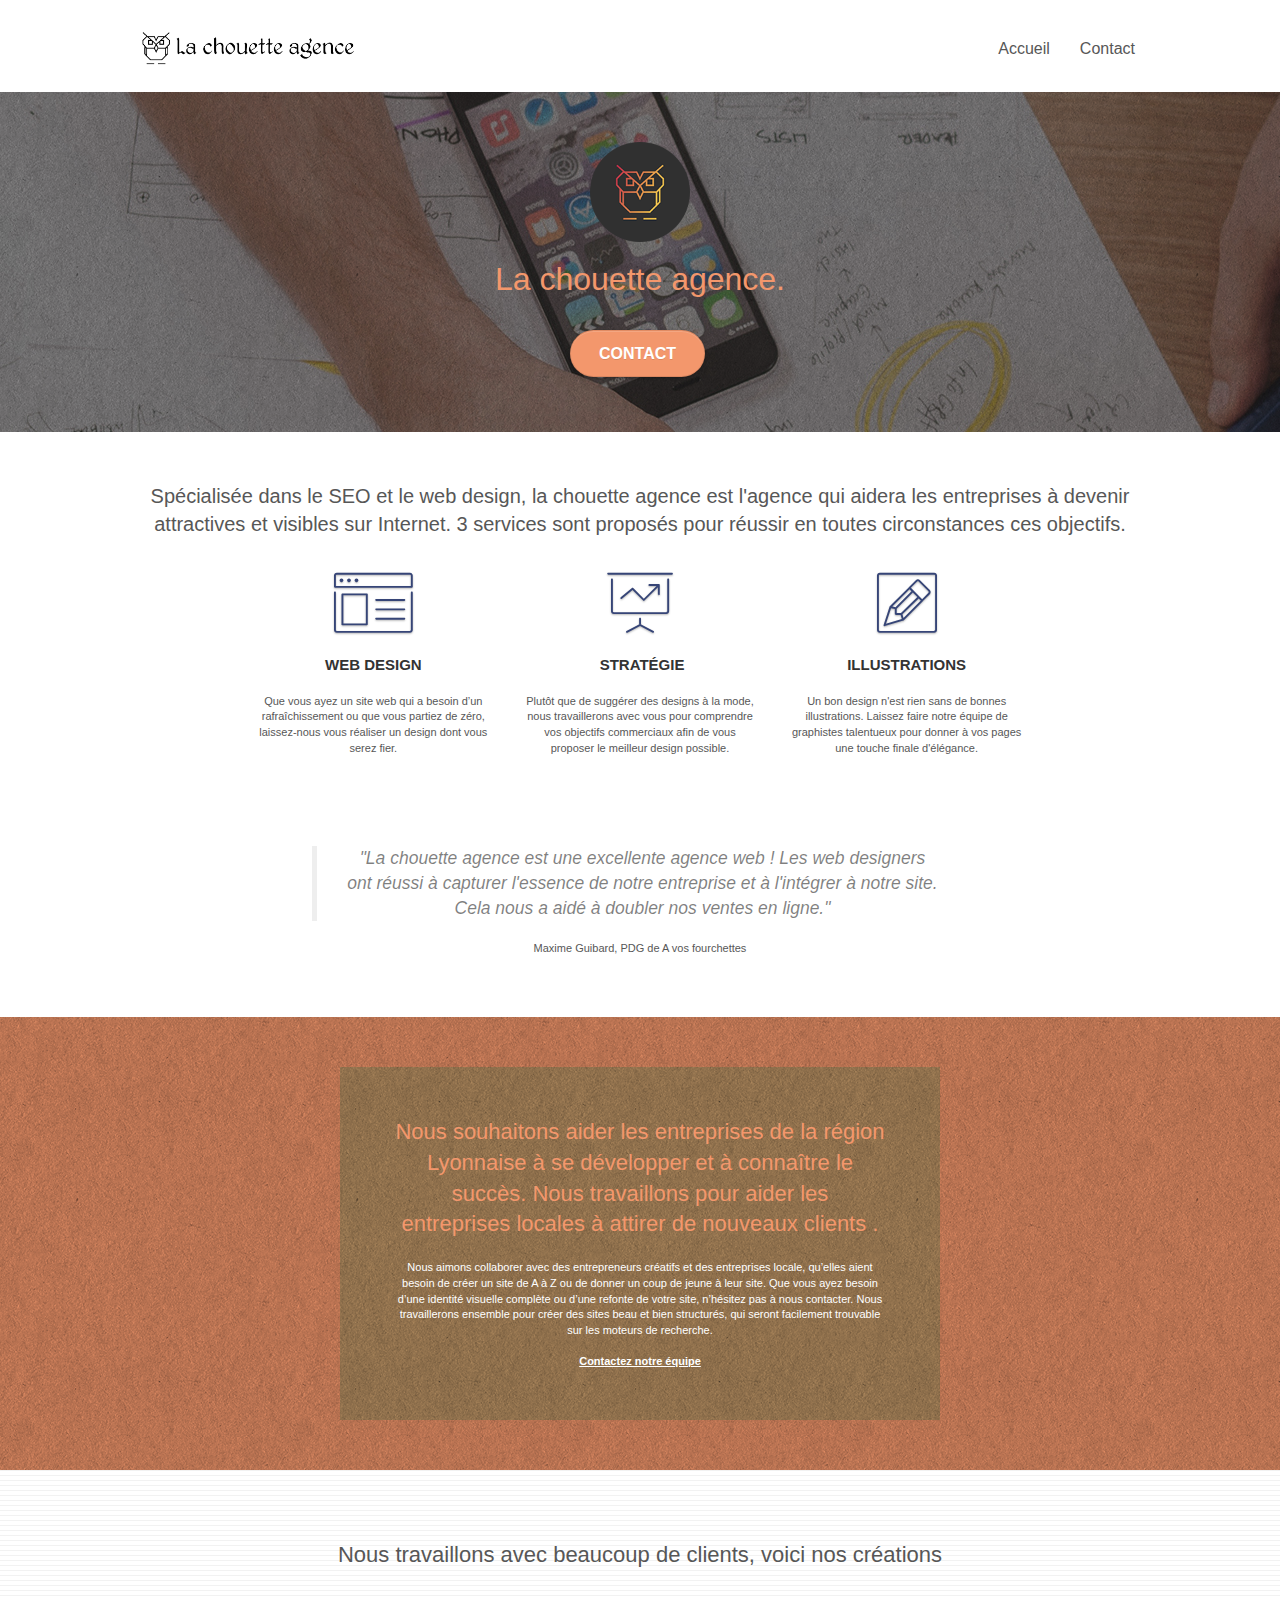
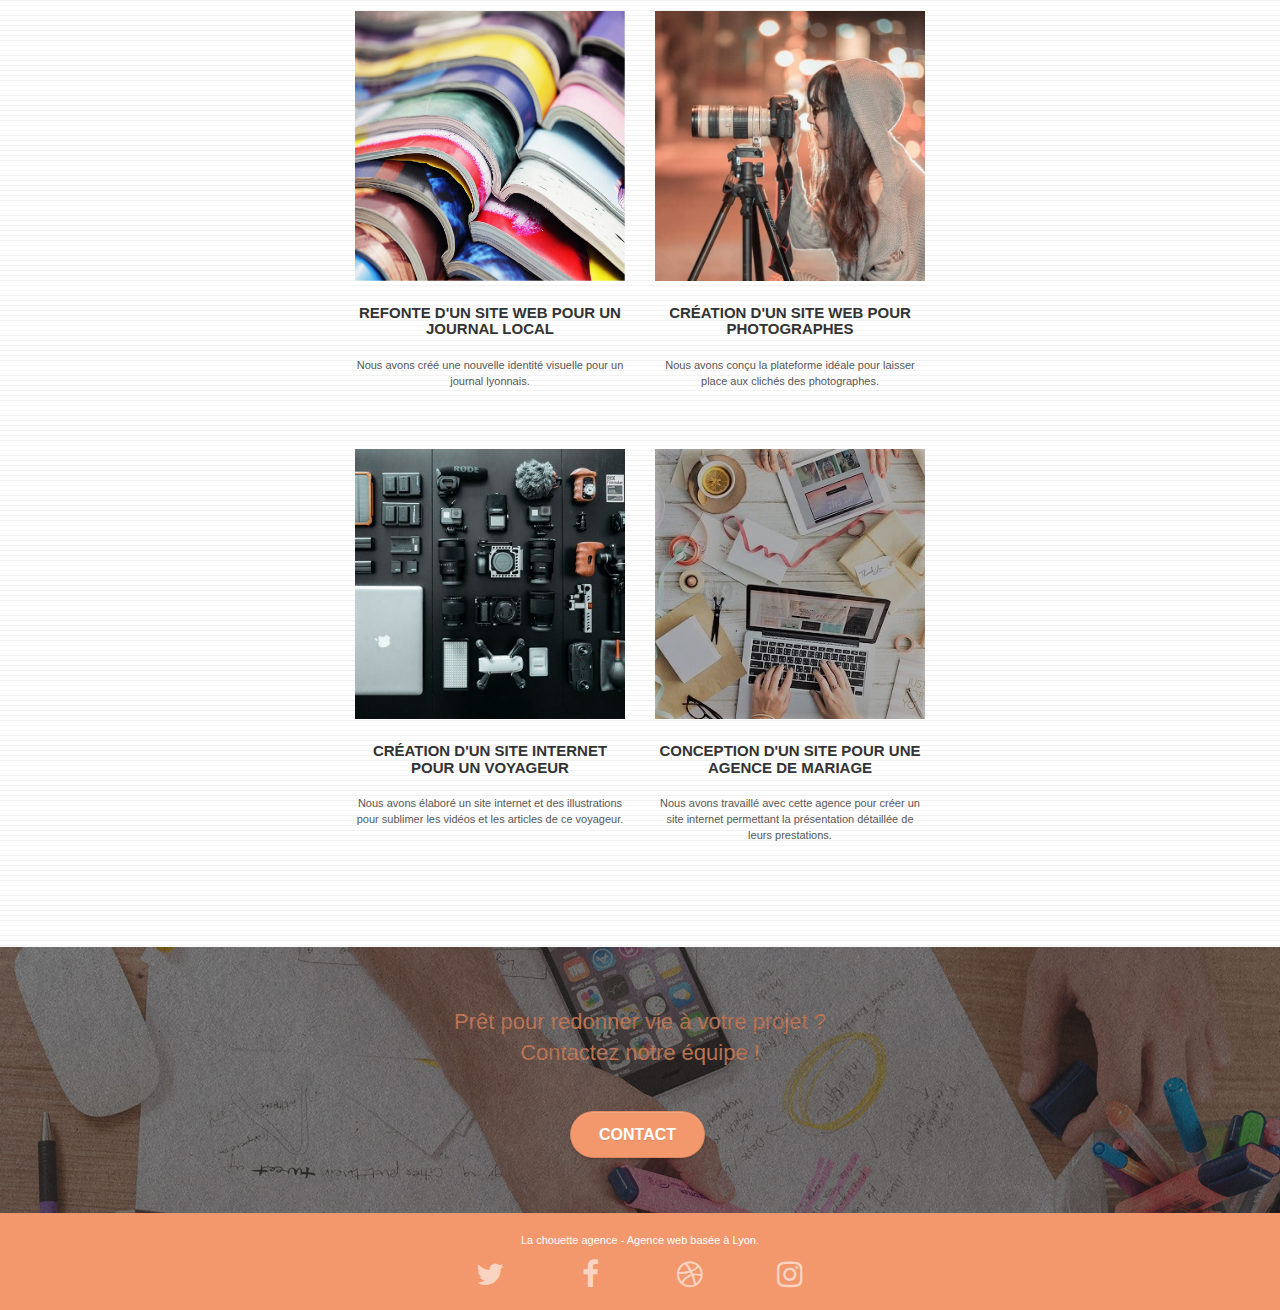
==== index.html @ a9f61f51 "Redimensionnement et compression des images" ====
<!doctype html>
<html lang="fr">
<head>
    <meta charset="utf-8">
	<meta name="description" content="La Chouette agence, une agence de webdesign basée à Lyon qui aide les entreprises à devenir attractives et visibles sur Internet en définissant une stratégie et un design à votre image.">
	<meta name="viewport" content="width=device-width, initial-scale=1.0, viewport-fit=cover">
    <link rel="shortcut icon" type="image/png" href="favicon.jpg">
    
	<link rel="stylesheet" type="text/css" href="./css/bootstrap.css">
	<link rel="stylesheet" type="text/css" href="style.css">
	<link rel="stylesheet" type="text/css" href="./css/font-awesome.css">
	<link rel="stylesheet" type="text/css" href="./css/et-line.css">
	
    
	<script src="./js/jquery-2.1.0.js"></script>
	<script src="./js/bootstrap.js"></script>
	<script src="./js/blocs.js"></script>
	<script src="./js/jquery.touchSwipe.js" defer></script>
	<script src="./js/gmaps.js"></script>

    <title>La Chouette Agence - Entreprise webdesign Lyon</title>

    
<!-- Analytics -->
 
<!-- Analytics END -->
    
</head>
<body>
<!-- Principal conteneur -->
<div class="page-container">
    
<!-- header -->
<header class="bloc bgc-white l-bloc " id="bloc-0">
	<div class="container bloc-sm">
		<nav class="navbar row">
			<div class="navbar-header">
				<a class="navbar-brand" href="index.html"><img src="img/la-chouette-agence.png" alt="Logo de la chouette agence" height="40" /></a>
				<button id="nav-toggle" type="button" class="ui-navbar-toggle navbar-toggle" data-toggle="collapse" data-target=".navbar-1">
					<span class="sr-only">Toggle navigation</span><span class="icon-bar"></span><span class="icon-bar"></span><span class="icon-bar"></span>
				</button>
			</div>
			<div class="collapse navbar-collapse navbar-1 special-dropdown-nav">
				<ul class="site-navigation nav navbar-nav">
					<li>
						<a href="index.html">Accueil</a>
					</li>
					<li>
						<a href="contact.html">Contact</a>
					</li>
				</ul>
			</div>
		</nav>
	</div>
</header>
<!-- header END -->

<!-- section-presentation -->
<section class="bloc bgc-dark-slate-blue bg-banniere d-bloc bg-t-edge bloc-bg-texture texture-paper b-parallax" id="bloc-1-hero">
	<div class="container bloc-lg">
		<div class="row tight-width-whitespace">
			<div class="col-sm-12">
				<img src="img/logo.png" class="center-block image-resize-mode" width="100" alt="Logo de la chouette agence" />
				<h1 class="text-center hero-bloc-text tc-white ">
					La chouette agence.
				</h1>
				<div class="text-center">
					<a href="contact.html" class="btn btn-lg btn-clean btn-rd cta-hero btn-atomic-tangerine" id="cta-hero">Contact</a>
				</div>
			</div>
		</div>
	</div>
</section>
<!-- section-presentation END -->

<!-- section-services -->
<section class="bloc bgc-white l-bloc" id="bloc-2-services">
	<div class="container bloc-md">
		<div class="row">
			<div class="col-sm-12 text-center">
				<p class="underTitle">Spécialisée dans le SEO et le web design, la chouette agence est l'agence qui aidera les entreprises à devenir attractives et visibles sur Internet. 3 services sont proposés pour réussir en toutes circonstances ces objectifs.</p>
			</div>
		</div>
		<div class="row voffset-lg med-width-whitespace">
			<div class="col-sm-4">
				<div class="text-center">
					<span class="et-icon-browser sm-shadow icon-dark-slate-blue icons icon-lg"></span>
				</div>
				<h3 class="mg-md text-center">
					Web design
				</h3>
				<p class="text-center ">
					Que vous ayez un site web qui a besoin d&rsquo;un rafraîchissement ou que vous partiez de zéro, laissez-nous vous réaliser un design dont vous serez fier.
				</p>
			</div>
			<div class="col-sm-4">
				<div class="text-center">
					<span class="et-icon-presentation sm-shadow icon-dark-slate-blue icons icon-lg"></span>
				</div>
				<h3 class="mg-md text-center">
					&nbsp;Stratégie
				</h3>
				<p class="text-center ">
					Plutôt que de suggérer des designs à la mode, nous travaillerons avec vous pour comprendre vos objectifs commerciaux afin de vous proposer le meilleur design possible.<br>
				</p>
			</div>
			<div class="col-sm-4">
				<div class="text-center">
					<span class="et-icon-edit sm-shadow icon-dark-slate-blue icons icon-lg"></span>
				</div>
				<h3 class="mg-md text-center">
					Illustrations
				</h3>
				<p class="text-center ">
					Un bon design n'est rien sans de bonnes illustrations. Laissez faire notre équipe de graphistes talentueux pour donner à vos pages une touche finale d'élégance.
				</p>
			</div>
		</div>
		<div class="row voffset-lg voffset">
			<div class="col-xs-12 col-md-8 col-md-offset-2 text-center">
				<blockquote class="citation">"La chouette agence est une excellente agence web ! Les web designers ont réussi à capturer l'essence de notre entreprise et à l'intégrer à notre site. 
					Cela nous a aidé à doubler nos ventes en ligne."
				</blockquote>
				<p>Maxime Guibard, PDG de A vos fourchettes</p>
			</div>
		</div>
	</div>
</section>
<!-- section-services END -->

<!-- section-what-i-do -->
<section class="bloc tc-white bgc-atomic-tangerine bg-presentation d-bloc bloc-bg-texture texture-paper b-parallax" id="bloc-3-what-i-do">
	<div class="container bloc-lg">
		<div class="row tight-width-whitespace black-background">
			<div class="col-sm-12">
				<h2 class="mg-md text-center tc-white">
					Nous souhaitons aider les entreprises de la région Lyonnaise à se développer et à connaître le succès. Nous travaillons pour aider les entreprises locales à attirer de nouveaux clients .<br>
				</h2>
				<p class="text-center white">
					Nous aimons collaborer avec des entrepreneurs créatifs et des entreprises locale, qu’elles aient besoin de créer un site de A à Z ou de donner un coup de jeune à leur site. Que vous ayez besoin d’une identité visuelle complète ou d’une refonte de votre site, n’hésitez pas à nous contacter. Nous travaillerons ensemble pour créer des sites beau et bien structurés, qui seront facilement trouvable sur les moteurs de recherche. <br><br><a class="ltc-white bold-link" href="contact.html">Contactez notre équipe</a><br>
				</p>
			</div>
		</div>
	</div>
</section>
<!-- section-what-i-do END -->

<!-- section-portfolio -->
<section class="bloc bgc-white bg-lines-h2-bg bg-repeat l-bloc" id="bloc-4-portfolio">
	<div class="container bloc-lg">
		<div class="row">
			<div class="col-sm-12 text-center">
				<h2 class="title">Nous travaillons avec beaucoup de clients, voici nos créations</h2>
			</div>
		<div class="row tight-width-whitespace portfolio-row">
			<div class="col-sm-6">
				<a href="#" data-lightbox="img/1.jpg" data-gallery-id="gallery-1" data-caption="Refonte d'un site web pour un journal local" data-frame="snapshot-lb"><img src="img/1.jpg" alt="Site web pour un journal" class="img-responsive portfolio-thumb" /></a>
				<h3 class="mg-md text-center">
					Refonte d'un site web pour un journal local
				</h3>
				<p class="text-center">
					Nous avons créé une nouvelle identité visuelle pour un journal lyonnais.
				</p>
			</div>
			<div class="col-sm-6">
				<a href="#" data-lightbox="img/2.jpg" data-gallery-id="gallery-1" data-caption="Création d'un site web pour photographes" data-frame="snapshot-lb"><img src="img/2.jpg" class="img-responsive portfolio-thumb" alt="Site web pour photographes" /></a>
				<h3 class="mg-md text-center">
					Création d'un site web pour photographes
				</h3>
				<p class="text-center">
					Nous avons conçu la plateforme idéale pour laisser place aux clichés des photographes.
				</p>
			</div>
		</div>
		<div class="row tight-width-whitespace portfolio-row">
			<div class="col-sm-6">
				<a href="#" data-lightbox="img/3.bmp" data-gallery-id="gallery-1" data-caption="Création d'un site internet pour un voyageur" data-frame="snapshot-lb"><img src="img/3.bmp" class="img-responsive portfolio-thumb" alt="Site web pour voyageurs"/></a>
				<h3 class="mg-md text-center">
					Création d'un site internet pour un voyageur
				</h3>
				<p class="text-center">
					Nous avons élaboré un site internet et des illustrations pour sublimer les vidéos et les articles de ce voyageur.
				</p>
			</div>
			<div class="col-sm-6">
				<a href="#" data-lightbox="img/4.bmp" data-gallery-id="gallery-1" data-caption="Conception d'un site pour une agence de mariage" data-frame="snapshot-lb"><img src="img/4.bmp" class="img-responsive portfolio-thumb" alt="Site web pour agence de mariage" /></a>
				<h3 class="mg-md text-center">
					Conception d'un site pour une agence de mariage
				</h3>
				<p class="text-center">
					Nous avons travaillé avec cette agence pour créer un site internet permettant la présentation détaillée de leurs prestations.
				</p>
			</div>
		</div>
	</div>
</section>
<!-- section-portfolio END -->

<!-- section-cta -->
<section class="bloc bgc-dark-slate-blue bg-banniere d-bloc bloc-bg-texture texture-paper" id="bloc-5-cta">
	<div class="container bloc-lg">
		<div class="row">
			<h2 class="mg-md text-center tc-white">
				Prêt pour redonner vie à votre projet ?<br>Contactez notre équipe !
			</h2>
			<div class="col-sm-12 text-center">
				<a href="contact.html" class="btn btn-atomic-tangerine btn-clean btn-rd btn-lg cta-hero">Contact</a>
			</div>
		</div>
	</div>
</section>
<!-- section-cta END -->

<!-- Footer -->
<footer class="bloc bgc-atomic-tangerine d-bloc" id="bloc-8">
	<div class="container bloc-sm">
		<div class="row">
			<div class="col-sm-12">
				<p class="text-center white">
					La chouette agence - Agence web basée à Lyon.<br>
				</p>
				<div class="row row-no-gutters social">
					<div class="col-sm-3">
						<div class="text-center">
							<a class="social" href="index.html"><span class="fa fa-twitter icon-md"></span></a>
						</div>
					</div>
					<div class="col-sm-3">
						<div class="text-center">
							<a class="social" href="index.html"><span class="fa fa-facebook icon-md"></span></a>
						</div>
					</div>
					<div class="col-sm-3">
						<div class="text-center">
							<a class="social" href="index.html"><span class="fa fa-dribbble icon-md"></span></a>
						</div>
					</div>
					<div class="col-sm-3">
						<div class="text-center">
							<a class="social" href="index.html"><span class="fa fa-instagram icon-md"></span></a>
						</div>
					</div>
				</div>
			</div>
		</div>
	</div>
</footer>
<!-- Footer END -->
</div>
</body>
</html>
---- style.css ----
body {
    margin: 0;
    padding: 0;
    background: #FFF;
    overflow-x: hidden;
    -webkit-font-smoothing: antialiased;
    -moz-osx-font-smoothing: grayscale;
}

a,
button {
    transition: all .3s ease-in-out;
    outline: none!important;
}

a:hover {
    text-decoration: none;
    cursor: pointer;
}

#page-loading-blocs-notifaction {
    position: fixed;
    top: 0;
    bottom: 0;
    width: 100%;
    z-index: 100000;
    background: #FFFFFF url("img/pageload-spinner.gif") no-repeat center center;
}

.bloc {
    width: 100%;
    clear: both;
    background: 50% 50% no-repeat;
    padding: 0 50px;
    -webkit-background-size: cover;
    -moz-background-size: cover;
    -o-background-size: cover;
    background-size: cover;
    position: relative;
}

.bloc .container {
    padding-left: 0;
    padding-right: 0;
}

.bloc-lg {
    padding: 50px 50px;
}

.bloc-md {
    padding: 50px;
}

.bloc-sm {
    padding: 20px 50px;
}

.bg-center,
.bg-l-edge,
.bg-r-edge,
.bg-t-edge,
.bg-b-edge,
.bg-tl-edge,
.bg-bl-edge,
.bg-tr-edge,
.bg-br-edge,
.bg-repeat {
    -webkit-background-size: auto!important;
    -moz-background-size: auto!important;
    -o-background-size: auto!important;
    background-size: auto!important;
}

.bg-repeat {
    background: repeat;
}

.bg-t-edge {
    background: top no-repeat;
}

.bloc-bg-texture::before {
    content: "";
    background-size: 2px 2px;
    position: absolute;
    top: 0;
    bottom: 0;
    left: 0;
    right: 0;
}

.texture-paper::before {
    background: url("img/texture-paper.png");
    background-size: 280px 280px;
}

.b-parallax {
    background-attachment: fixed;
}

.d-bloc {
    color: rgba(255, 255, 255, .7);
}

.d-bloc button:hover {
    color: rgba(255, 255, 255, .9);
}

.d-bloc .icon-round,
.d-bloc .icon-square,
.d-bloc .icon-rounded,
.d-bloc .icon-semi-rounded-a,
.d-bloc .icon-semi-rounded-b {
    border-color: rgba(255, 255, 255, .9);
}

.d-bloc .divider-h span {
    border-color: rgba(255, 255, 255, .2);
}

.d-bloc .a-btn,
.d-bloc .navbar a,
.d-bloc .navbar-brand,
.d-bloc a .icon-sm,
.d-bloc a .icon-md,
.d-bloc a .icon-lg,
.d-bloc a .icon-xl,
.d-bloc h1 a,
.d-bloc h2 a,
.d-bloc h3 a,
.d-bloc h4 a,
.d-bloc h5 a,
.d-bloc h6 a,
.d-bloc p a {
    color: rgba(255, 255, 255, .6);
}

.d-bloc .a-btn:hover,
.d-bloc .navbar a:hover,
.d-bloc .navbar-brand:hover,
.d-bloc a:hover .icon-sm,
.d-bloc a:hover .icon-md,
.d-bloc a:hover .icon-lg,
.d-bloc a:hover .icon-xl,
.d-bloc h1 a:hover,
.d-bloc h2 a:hover,
.d-bloc h3 a:hover,
.d-bloc h4 a:hover,
.d-bloc h5 a:hover,
.d-bloc h6 a:hover,
.d-bloc p a:hover {
    color: rgba(255, 255, 255, 1);
}

.d-bloc .navbar-toggle .icon-bar {
    background: rgba(255, 255, 255, 1);
}

.d-bloc .btn-wire,
.d-bloc .btn-wire:hover {
    color: rgba(255, 255, 255, 1);
    border-color: rgba(255, 255, 255, 1);
}

.d-bloc .panel {
    color: rgba(0, 0, 0, .5);
}

.d-bloc .panel button:hover {
    color: rgba(0, 0, 0, .7);
}

.d-bloc .panel icon {
    border-color: rgba(0, 0, 0, .7);
}

.d-bloc .panel .divider-h span {
    border-color: rgba(0, 0, 0, .1);
}

.d-bloc .panel .a-btn {
    color: rgba(0, 0, 0, .6);
}

.d-bloc .panel .a-btn:hover {
    color: rgba(0, 0, 0, 1);
}

.d-bloc .panel .btn-wire,
.d-bloc .panel .btn-wire:hover {
    color: rgba(0, 0, 0, .7);
    border-color: rgba(0, 0, 0, .3);
}

.d-bloc .panel,
.l-bloc {
    color: rgba(0, 0, 0, .5);
}

.d-bloc .panel button:hover,
.l-bloc button:hover {
    color: rgba(0, 0, 0, .7);
}

.l-bloc .icon-round,
.l-bloc .icon-square,
.l-bloc .icon-rounded,
.l-bloc .icon-semi-rounded-a,
.l-bloc .icon-semi-rounded-b {
    border-color: rgba(0, 0, 0, .7);
}

.d-bloc .panel .divider-h span,
.l-bloc .divider-h span {
    border-color: rgba(0, 0, 0, .1);
}

.d-bloc .panel .a-btn,
.l-bloc .a-btn,
.l-bloc .navbar a,
.l-bloc .navbar-brand,
.l-bloc a .icon-sm,
.l-bloc a .icon-md,
.l-bloc a .icon-lg,
.l-bloc a .icon-xl,
.l-bloc h1 a,
.l-bloc h2 a,
.l-bloc h3 a,
.l-bloc h4 a,
.l-bloc h5 a,
.l-bloc h6 a,
.l-bloc p a {
    color: rgba(0, 0, 0, .6);
}

.d-bloc .panel .a-btn:hover,
.l-bloc .a-btn:hover,
.l-bloc .navbar a:hover,
.l-bloc .navbar-brand:hover,
.l-bloc a:hover .icon-sm,
.l-bloc a:hover .icon-md,
.l-bloc a:hover .icon-lg,
.l-bloc a:hover .icon-xl,
.l-bloc h1 a:hover,
.l-bloc h2 a:hover,
.l-bloc h3 a:hover,
.l-bloc h4 a:hover,
.l-bloc h5 a:hover,
.l-bloc h6 a:hover,
.l-bloc p a:hover {
    color: rgba(0, 0, 0, 1);
}

.l-bloc .navbar-toggle .icon-bar {
    color: rgba(0, 0, 0, .6);
}

.d-bloc .panel .btn-wire,
.d-bloc .panel .btn-wire:hover,
.l-bloc .btn-wire,
.l-bloc .btn-wire:hover {
    color: rgba(0, 0, 0, .7);
    border-color: rgba(0, 0, 0, .3);
}

.voffset {
    margin-top: 30px;
}

.voffset-lg {
    margin-top: 80px;
}

.row-no-gutters {
    margin-right: 0;
    margin-left: 0;
}

.row.row-no-gutters > [class^="col-"],
.row.row-no-gutters > [class*=" col-"] {
    padding-right: 0;
    padding-left: 0;
}

#bloc-1-hero h1 {
    font-size: 32px;
}

.navbar {
    margin-bottom: 0;
    z-index: 1;
}

.navbar-brand {
    height: auto;
    padding: 3px 15px;
    font-size: 25px;
    font-weight: normal;
    font-weight: 600;
    line-height: 44px;
}

.navbar-brand img {
    max-height: 200px;
    margin: 0 5px 0 0;
    display: inline;
}

.navbar-brand img[src$=svg] {
    min-width: 100px;
}

.nav-center .navbar-brand img {
    margin: 0;
}

.navbar .nav {
    padding-top: 2px;
    margin-right: -16px;
    float: right;
    z-index: 1;
}

.nav > li {
    float: left;
    margin-top: 4px;
    font-size: 16px;
}

.navbar-nav .open .dropdown-menu > li > a {
    text-align: inherit;
}

.nav > li a:hover,
.nav > li a:focus {
    background: transparent;
}

.navbar-toggle {
    margin: 10px 10px 0 0;
    border: 0px;
}

.navbar-toggle:hover {
    background: transparent!important;
}

.navbar-toggle .icon-bar {
    background-color: rgba(0, 0, 0, .5);
    width: 26px;
}

.nav-invert .navbar .nav {
    float: left;
}

.nav-invert .navbar-header,
.nav-invert .navbar-brand {
    float: right;
    position: relative;
    z-index: 2;
}

@media (min-width: 768px) {
    .site-navigation {
        position: absolute;
        top: 50%;
        right: 20px;
        transform: translate(0, -50%);
        -webkit-transform: translateY(-50%);
    }
    .nav > li .dropdown-menu a,
    .nav > li .dropdown-menu a:hover {
        color: #484848;
    }
    .nav-invert .site-navigation {
        left: 0;
        right: 0;
    }
    .nav-center {
        text-align: center;
    }
    .nav-center .navbar-header {
        width: 100%;
    }
    .nav-center .navbar-header,
    .nav-center .navbar-brand,
    .nav-center .nav > li {
        float: none;
        display: inline-block;
    }
    .nav-center .site-navigation {
        position: relative;
        width: 100%;
        right: 0;
        margin-right: 0px;
        margin-top: 20px;
    }
    .nav-center.mini-nav .navbar-toggle {
        float: none;
        margin: 10px auto 0;
    }
}

.nav > li > .dropdown a {
    background: none!important;
    display: block;
    padding: 14px 15px;
}

nav .caret {
    margin: 0 5px;
}

.dropdown-menu .dropdown-menu {
    top: -8px;
    left: 100%;
}

.dropdown-menu .dropmenu-flow-right {
    top: 100%;
    left: 0;
    margin-left: -1px;
    border-top-left-radius: 0;
    border-top-right-radius: 0;
}

.dropdown-menu .dropdown span {
    border: 4px solid black;
    border-top-color: transparent;
    border-right-color: transparent;
    border-bottom-color: transparent;
    margin: 6px -5px 0 0!important;
    float: right;
}

.mg-md {
    margin-top: 10px;
    margin-bottom: 20px;
}

.mg-lg {
    margin-top: 10px;
    margin-bottom: 40px;
}

.btn {
    margin: 0 5px 5px 0;
}

.btn.pull-right {
    margin: 0 0 5px 5px;
}

.btn-d,
.btn-d:hover,
.btn-d:focus {
    color: #FFF;
    background: rgba(0, 0, 0, .3);
}

button {
    outline: none!important;
}

.btn-rd {
    border-radius: 40px;
}

.btn-clean {
    border: 1px solid rgba(0, 0, 0, .08);
    border-bottom-color: rgba(0, 0, 0, .1);
    text-shadow: 0 1px 0 rgba(0, 0, 1, .1);
    box-shadow: 0 1px 3px rgba(0, 0, 1, .25), inset 0 1px 0 0 rgba(255, 255, 255, .15);
}

.icon-md {
    font-size: 30px!important;
}

.icon-lg {
    font-size: 60px!important;
}

.sm-shadow {
    text-shadow: 0 1px 2px rgba(0, 0, 0, .3);
}

.panel-sq,
.panel-sq .panel-heading,
.panel-sq .panel-footer {
    border-radius: 0;
}

.panel-rd {
    border-radius: 30px;
}

.panel-rd .panel-heading {
    border-radius: 29px 29px 0 0;
}

.panel-rd .panel-footer {
    border-radius: 0 0 29px 29px;
}

.form-control {
    border-color: rgba(0, 0, 0, .1);
    box-shadow: none;
}

.scrollToTop {
    width: 40px;
    height: 40px;
    position: fixed;
    bottom: 20px;
    right: 20px;
    opacity: 0;
    z-index: 500;
    transition: all .3s ease-in-out;
}

.scrollToTop span {
    margin-top: 6px;
}

.showScrollTop {
    font-size: 14px;
    opacity: 1;
}

a[data-lightbox] {
    position: relative;
    display: block;
    text-align: center;
}

a[data-lightbox]:hover::before {
    content: "+";
    font-family: "HelveticaNeue-Light", "Helvetica Neue Light", "Helvetica Neue", Helvetica, Arial;
    font-size: 32px;
    width: 50px;
    height: 50px;
    margin-left: -25px;
    border-radius: 50%;
    background: rgba(0, 0, 0, .6);
    color: #FFF;
    font-weight: 100;
    z-index: 1;
    position: absolute;
    top: 50%;
    transform: translateY(-50%);
    -webkit-transform: translateY(-50%);
}

a[data-lightbox]:hover img {
    opacity: 0.6;
    -webkit-animation-fill-mode: none;
    animation-fill-mode: none;
}

#lightbox-modal {
    display: flex;
    align-items: center;
}

#lightbox-modal .modal-dialog {
    width: 90%;
    max-width: 900px;
    margin: 0 auto 0;
}

#lightbox-modal .modal-dialog img {
    max-height: 90vh;
    margin: 0 auto;
}

.lightbox-caption {
    padding: 20px;
    color: #FFF;
    background: rgba(0, 0, 0, .5);
    position: absolute;
    left: 15px;
    right: 15px;
    bottom: 5px;
}

.close-lightbox {
    color: #FFF;
    font-size: 30px;
    position: absolute;
    top: 20px;
    right: 20px;
    z-index: 20;
    background: rgba(0, 0, 0, .5);
    border: none;
    line-height: 30px;
    padding: 0 9px 5px;
    opacity: 0.3;
}

.close-lightbox:hover,
.next-lightbox:hover,
.prev-lightbox:hover {
    opacity: 1.0;
    color: #FFF;
}

.next-lightbox,
.prev-lightbox {
    font-size: 20px;
    color: rgba(255, 255, 255, .9);
    background: rgba(0, 0, 0, .5);
    transition: all .2s ease-in-out;
    position: absolute;
    top: 45%;
    z-index: 1;
    opacity: 0.4;
}

.next-lightbox {
    padding: 6px 8px 1px 13px;
    right: 25px;
}

.prev-lightbox {
    padding: 6px 13px 1px 10px;
    left: 25px;
}

.snapshot-lb .modal-body {
    padding-bottom: 45px;
}

.snapshot-lb .lightbox-caption {
    padding: 0;
    color: rgba(0, 0, 0, .5);
    background: none;
}

h1,
h2,
h3,
h4,
h5,
h6,
p,
label,
.btn,
a {
    font-family: "helvetica";
    font-weight: 400;
    color: #575757!important;
}

.container {
    max-width: 1000px;
}

.hero-bloc-text {
    font-size: 38px;
}

.hero-bloc-text-sub {
    font-size: 36px;
}

.statement-bloc-text {
    line-height: 26px;
    font-style: italic;
    font-size: 20px;
    text-align: center;
    font-weight: lighter;
    max-width: 520px;
    margin: auto auto auto auto;
}

p {
    font-size: 11px;
}

.tight-width-whitespace {
    max-width: 600px;
    margin: auto auto auto auto;
}

.h1 {
    font-size: 20px;
    font-family: "Open Sans";
}

.cta-hero {
    margin-top: 22px;
    color: #FFFFFF!important;
    text-transform: uppercase;
    padding: 12px 28px 12px 28px;
    font-size: 16px;
    font-weight: 700;
}

.social {
    max-width: 400px;
    margin: auto auto auto auto;
}

h2 {
    font-size: 22px;
    line-height: 1.4em;
}

h3 {
    font-size: 15px;
    text-transform: uppercase;
    font-weight: 700;
    color: #333333!important;
}

.title {
    margin-bottom: 40px;
}

.underTitle {
    font-size: 20px;
}

.citation {
    font-style: italic;
    padding: 0 30px;
}

.med-width-whitespace {
    max-width: 800px;
    margin: auto auto auto auto;
    box-shadow: 0px 0px 0px #000000;
}

h1 {
    color: #333333!important;
}

h4 {
    color: #333333!important;
}

.icons {
    margin-bottom: 14px;
    margin-top: 24px;
}

.white {
    color: #FFFFFF!important;
}

.portfolio-thumb {
    margin-bottom: 24px;
}

.portfolio-row {
    margin-bottom: 44px;
    margin-top: 50px;
}

.avatar {
    box-shadow: 0px 4px 9px rgba(0, 0, 0, 0.3);
}

.black-background {
    background-color: rgba(165, 147, 99, 0.7);
    padding: 40px 40px 40px 40px;
}

.bold-link {
    font-weight: 900;
    text-decoration: underline!important;
}

.bgc-white {
    background-color: #FFFFFF;
}

.bgc-dark-slate-blue {
    background-color: #364577;
}

.bgc-atomic-tangerine {
    background-color: #F3976C;
}

.tc-white {
    color: #F3976C!important;
}

.btn-atomic-tangerine {
    background: #F3976C;
    color: #FFFFFF!important;
}

.btn-atomic-tangerine:hover {
    background: #c27956!important;
    color: #FFFFFF!important;
}

.ltc-white {
    color: #FFFFFF!important;
}

.ltc-white:hover {
    color: #cccccc!important;
}

.ltc-atomic-tangerine {
    color: #F3976C!important;
}

.ltc-atomic-tangerine:hover {
    color: #c27956!important;
}

.icon-dark-slate-blue {
    color: #364577!important;
    border-color: #364577!important;
}

.bg-dots-bg {
    background-image: url("img/dots-bg.png");
}

.bg-lines-h2-bg {
    background-image: url("img/lines-h2-bg.png");
}

.bg-banniere {
    background-image: url("img/la-chouette-agence-banniere.jpg");
}

.bg-presentation {
    background-image: url("img/image-de-presentation.bmp");
}

@media (max-width: 1024px) {
    .bloc {
        padding-left: 20px;
        padding-right: 20px;
    }
    .bloc.full-width-bloc,
    .bloc-tile-2.full-width-bloc .container,
    .bloc-tile-3.full-width-bloc .container,
    .bloc-tile-4.full-width-bloc .container {
        padding-left: 0;
        padding-right: 0;
    }
}

@media (max-width: 992px) and (min-width: 768px) {
    .navbar .nav {
        max-width: 80%
    }
    .nav-center.navbar .nav {
        max-width: 100%
    }
}

@media only screen and (min-device-width: 768px) and (max-device-width: 1024px) and (orientation: landscape) {
    .b-parallax {
        background-attachment: scroll;
    }
}

@media only screen and (min-device-width: 1024px) and (max-device-width: 1366px) and (-webkit-min-device-pixel-ratio: 1.5) {
    .b-parallax {
        background-attachment: scroll;
    }
}

@media (max-width: 991px) {
    .container {
        width: 100%;
    }
    .b-parallax {
        background-attachment: scroll;
    }
    .page-container,
    #hero-bloc {
        overflow-x: hidden;
        position: relative;
    }
    .bloc {
        padding-left: constant(safe-area-inset-left);
        padding-right: constant(safe-area-inset-right);
    }
    .bloc-group,
    .bloc-group .bloc {
        display: block;
        width: 100%;
    }
    .bloc-fill-screen .fill-bloc-top-edge,
    .bloc-fill-screen .fill-bloc-bottom-edge {
        padding: 0 20px;
        padding-left: constant(safe-area-inset-left);
        padding-right: constant(safe-area-inset-right);
    }
}

@media (max-width: 767px) {
    .page-container {
        overflow-x: hidden;
        position: relative;
    }
    h1,
    h2,
    h3,
    h4,
    h5,
    h6,
    p,
    #disqus_thread {
        padding-left: 10px!important;
        padding-right: 10px!important;
    }
    .b-parallax {
        background-attachment: scroll;
    }
    .navbar .nav {
        padding-top: 0;
        border-top: 1px solid rgba(0, 0, 0, .2);
        float: none!important;
    }
    .navbar.row {
        margin-left: 0;
        margin-right: 0;
    }
    .site-navigation {
        position: inherit;
        transform: none;
        -webkit-transform: none;
        -ms-transform: none;
    }
    .nav > li {
        margin-top: 0;
        border-bottom: 1px solid rgba(0, 0, 0, .1);
        background: rgba(0, 0, 0, .05);
        text-align: left;
        padding-left: 15px;
        width: 100%;
    }
    .nav > li:hover {
        background: rgba(0, 0, 0, .08);
    }
    .dropdown .dropdown a .caret {
        float: none;
        margin: 5px 0 0 10px!important;
        border: 4px solid black;
        border-bottom-color: transparent;
        border-right-color: transparent;
        border-left-color: transparent;
    }
    #hero-bloc .navbar .nav {
        background: rgba(0, 0, 0, .8);
    }
    #hero-bloc .navbar .nav a {
        color: rgba(255, 255, 255, .6);
    }
    .hero {
        padding: 50px 0;
    }
    .hero-nav {
        left: -1px;
        right: -1px;
    }
    .navbar-collapse {
        padding: 0;
        overflow-x: hidden;
        -webkit-box-shadow: none;
        box-shadow: none;
    }
    .navbar-brand img {
        max-height: 40px;
        width: auto;
    }
    .nav-invert .navbar-header {
        float: none;
        width: 100%;
    }
    .nav-invert .navbar-toggle {
        float: left;
        margin-left: 10px;
    }
    .bloc {
        padding-left: 0;
        padding-right: 0;
    }
    .bloc-xxl,
    .bloc-xl,
    .bloc-lg {
        padding: 40px 0;
    }
    .bloc-sm,
    .bloc-md {
        padding-left: 0;
        padding-right: 0;
    }
    .bloc-tile-2 .container,
    .bloc-tile-3 .container,
    .bloc-tile-4 .container,
    .bloc-fill-screen .fill-bloc-top-edge,
    .bloc-fill-screen .fill-bloc-bottom-edge {
        padding-left: 0;
        padding-right: 0;
    }
    .a-block {
        padding: 0 10px;
    }
    .btn-dwn {
        display: none;
    }
    .voffset {
        margin-top: 5px;
    }
    .voffset-md {
        margin-top: 20px;
    }
    .voffset-lg {
        margin-top: 30px;
    }
    form {
        padding: 5px;
    }
    .close-lightbox {
        display: inline-block;
    }
    .blocsapp-device-iphone5 {
        background-size: 216px 425px;
        padding-top: 60px;
        width: 216px;
        height: 425px;
    }
    .blocsapp-device-iphone5 img {
        width: 180px;
        height: 320px;
    }
}

@media (max-width: 400px) {
    .bloc {
        padding-left: 0;
        padding-right: 0;
    }
}

@media (max-width: 767px) {
    .bloc-mob-center-text {
        text-align: center;
    }
}
---- css/et-line.css ----
@font-face {
    font-family: et-line;
    src: url(../fonts/et-line.eot);
    src: url(../fonts/et-line.eot?#iefix) format('embedded-opentype'), url(../fonts/et-line.woff) format('woff'), url(../fonts/et-line.ttf) format('truetype'), url(../fonts/et-line.svg#et-line) format('svg');
    font-weight: 400;
    font-style: normal
}

.et-icon-adjustments,
.et-icon-alarmclock,
.et-icon-anchor,
.et-icon-aperture,
.et-icon-attachment,
.et-icon-bargraph,
.et-icon-basket,
.et-icon-beaker,
.et-icon-bike,
.et-icon-book-open,
.et-icon-briefcase,
.et-icon-browser,
.et-icon-calendar,
.et-icon-camera,
.et-icon-caution,
.et-icon-chat,
.et-icon-circle-compass,
.et-icon-clipboard,
.et-icon-clock,
.et-icon-cloud,
.et-icon-compass,
.et-icon-desktop,
.et-icon-dial,
.et-icon-document,
.et-icon-documents,
.et-icon-download,
.et-icon-dribbble,
.et-icon-edit,
.et-icon-envelope,
.et-icon-expand,
.et-icon-facebook,
.et-icon-flag,
.et-icon-focus,
.et-icon-gears,
.et-icon-genius,
.et-icon-gift,
.et-icon-global,
.et-icon-globe,
.et-icon-googleplus,
.et-icon-grid,
.et-icon-happy,
.et-icon-hazardous,
.et-icon-heart,
.et-icon-hotairballoon,
.et-icon-hourglass,
.et-icon-key,
.et-icon-laptop,
.et-icon-layers,
.et-icon-lifesaver,
.et-icon-lightbulb,
.et-icon-linegraph,
.et-icon-linkedin,
.et-icon-lock,
.et-icon-magnifying-glass,
.et-icon-map,
.et-icon-map-pin,
.et-icon-megaphone,
.et-icon-mic,
.et-icon-mobile,
.et-icon-newspaper,
.et-icon-notebook,
.et-icon-paintbrush,
.et-icon-paperclip,
.et-icon-pencil,
.et-icon-phone,
.et-icon-picture,
.et-icon-pictures,
.et-icon-piechart,
.et-icon-presentation,
.et-icon-pricetags,
.et-icon-printer,
.et-icon-profile-female,
.et-icon-profile-male,
.et-icon-puzzle,
.et-icon-quote,
.et-icon-recycle,
.et-icon-refresh,
.et-icon-ribbon,
.et-icon-rss,
.et-icon-sad,
.et-icon-scissors,
.et-icon-scope,
.et-icon-search,
.et-icon-shield,
.et-icon-speedometer,
.et-icon-strategy,
.et-icon-streetsign,
.et-icon-tablet,
.et-icon-target,
.et-icon-telescope,
.et-icon-toolbox,
.et-icon-tools,
.et-icon-tools-2,
.et-icon-trophy,
.et-icon-tumblr,
.et-icon-twitter,
.et-icon-upload,
.et-icon-video,
.et-icon-wallet,
.et-icon-wine {
    font-family: et-line;
    speak: none;
    font-style: normal;
    font-weight: 400;
    font-variant: normal;
    text-transform: none;
    line-height: 1;
    -webkit-font-smoothing: antialiased;
    -moz-osx-font-smoothing: grayscale;
    display: inline-block
}

.et-icon-mobile:before {
    content: "\e000"
}

.et-icon-laptop:before {
    content: "\e001"
}

.et-icon-desktop:before {
    content: "\e002"
}

.et-icon-tablet:before {
    content: "\e003"
}

.et-icon-phone:before {
    content: "\e004"
}

.et-icon-document:before {
    content: "\e005"
}

.et-icon-documents:before {
    content: "\e006"
}

.et-icon-search:before {
    content: "\e007"
}

.et-icon-clipboard:before {
    content: "\e008"
}

.et-icon-newspaper:before {
    content: "\e009"
}

.et-icon-notebook:before {
    content: "\e00a"
}

.et-icon-book-open:before {
    content: "\e00b"
}

.et-icon-browser:before {
    content: "\e00c"
}

.et-icon-calendar:before {
    content: "\e00d"
}

.et-icon-presentation:before {
    content: "\e00e"
}

.et-icon-picture:before {
    content: "\e00f"
}

.et-icon-pictures:before {
    content: "\e010"
}

.et-icon-video:before {
    content: "\e011"
}

.et-icon-camera:before {
    content: "\e012"
}

.et-icon-printer:before {
    content: "\e013"
}

.et-icon-toolbox:before {
    content: "\e014"
}

.et-icon-briefcase:before {
    content: "\e015"
}

.et-icon-wallet:before {
    content: "\e016"
}

.et-icon-gift:before {
    content: "\e017"
}

.et-icon-bargraph:before {
    content: "\e018"
}

.et-icon-grid:before {
    content: "\e019"
}

.et-icon-expand:before {
    content: "\e01a"
}

.et-icon-focus:before {
    content: "\e01b"
}

.et-icon-edit:before {
    content: "\e01c"
}

.et-icon-adjustments:before {
    content: "\e01d"
}

.et-icon-ribbon:before {
    content: "\e01e"
}

.et-icon-hourglass:before {
    content: "\e01f"
}

.et-icon-lock:before {
    content: "\e020"
}

.et-icon-megaphone:before {
    content: "\e021"
}

.et-icon-shield:before {
    content: "\e022"
}

.et-icon-trophy:before {
    content: "\e023"
}

.et-icon-flag:before {
    content: "\e024"
}

.et-icon-map:before {
    content: "\e025"
}

.et-icon-puzzle:before {
    content: "\e026"
}

.et-icon-basket:before {
    content: "\e027"
}

.et-icon-envelope:before {
    content: "\e028"
}

.et-icon-streetsign:before {
    content: "\e029"
}

.et-icon-telescope:before {
    content: "\e02a"
}

.et-icon-gears:before {
    content: "\e02b"
}

.et-icon-key:before {
    content: "\e02c"
}

.et-icon-paperclip:before {
    content: "\e02d"
}

.et-icon-attachment:before {
    content: "\e02e"
}

.et-icon-pricetags:before {
    content: "\e02f"
}

.et-icon-lightbulb:before {
    content: "\e030"
}

.et-icon-layers:before {
    content: "\e031"
}

.et-icon-pencil:before {
    content: "\e032"
}

.et-icon-tools:before {
    content: "\e033"
}

.et-icon-tools-2:before {
    content: "\e034"
}

.et-icon-scissors:before {
    content: "\e035"
}

.et-icon-paintbrush:before {
    content: "\e036"
}

.et-icon-magnifying-glass:before {
    content: "\e037"
}

.et-icon-circle-compass:before {
    content: "\e038"
}

.et-icon-linegraph:before {
    content: "\e039"
}

.et-icon-mic:before {
    content: "\e03a"
}

.et-icon-strategy:before {
    content: "\e03b"
}

.et-icon-beaker:before {
    content: "\e03c"
}

.et-icon-caution:before {
    content: "\e03d"
}

.et-icon-recycle:before {
    content: "\e03e"
}

.et-icon-anchor:before {
    content: "\e03f"
}

.et-icon-profile-male:before {
    content: "\e040"
}

.et-icon-profile-female:before {
    content: "\e041"
}

.et-icon-bike:before {
    content: "\e042"
}

.et-icon-wine:before {
    content: "\e043"
}

.et-icon-hotairballoon:before {
    content: "\e044"
}

.et-icon-globe:before {
    content: "\e045"
}

.et-icon-genius:before {
    content: "\e046"
}

.et-icon-map-pin:before {
    content: "\e047"
}

.et-icon-dial:before {
    content: "\e048"
}

.et-icon-chat:before {
    content: "\e049"
}

.et-icon-heart:before {
    content: "\e04a"
}

.et-icon-cloud:before {
    content: "\e04b"
}

.et-icon-upload:before {
    content: "\e04c"
}

.et-icon-download:before {
    content: "\e04d"
}

.et-icon-target:before {
    content: "\e04e"
}

.et-icon-hazardous:before {
    content: "\e04f"
}

.et-icon-piechart:before {
    content: "\e050"
}

.et-icon-speedometer:before {
    content: "\e051"
}

.et-icon-global:before {
    content: "\e052"
}

.et-icon-compass:before {
    content: "\e053"
}

.et-icon-lifesaver:before {
    content: "\e054"
}

.et-icon-clock:before {
    content: "\e055"
}

.et-icon-aperture:before {
    content: "\e056"
}

.et-icon-quote:before {
    content: "\e057"
}

.et-icon-scope:before {
    content: "\e058"
}

.et-icon-alarmclock:before {
    content: "\e059"
}

.et-icon-refresh:before {
    content: "\e05a"
}

.et-icon-happy:before {
    content: "\e05b"
}

.et-icon-sad:before {
    content: "\e05c"
}

.et-icon-facebook:before {
    content: "\e05d"
}

.et-icon-twitter:before {
    content: "\e05e"
}

.et-icon-googleplus:before {
    content: "\e05f"
}

.et-icon-rss:before {
    content: "\e060"
}

.et-icon-tumblr:before {
    content: "\e061"
}

.et-icon-linkedin:before {
    content: "\e062"
}

.et-icon-dribbble:before {
    content: "\e063"
}
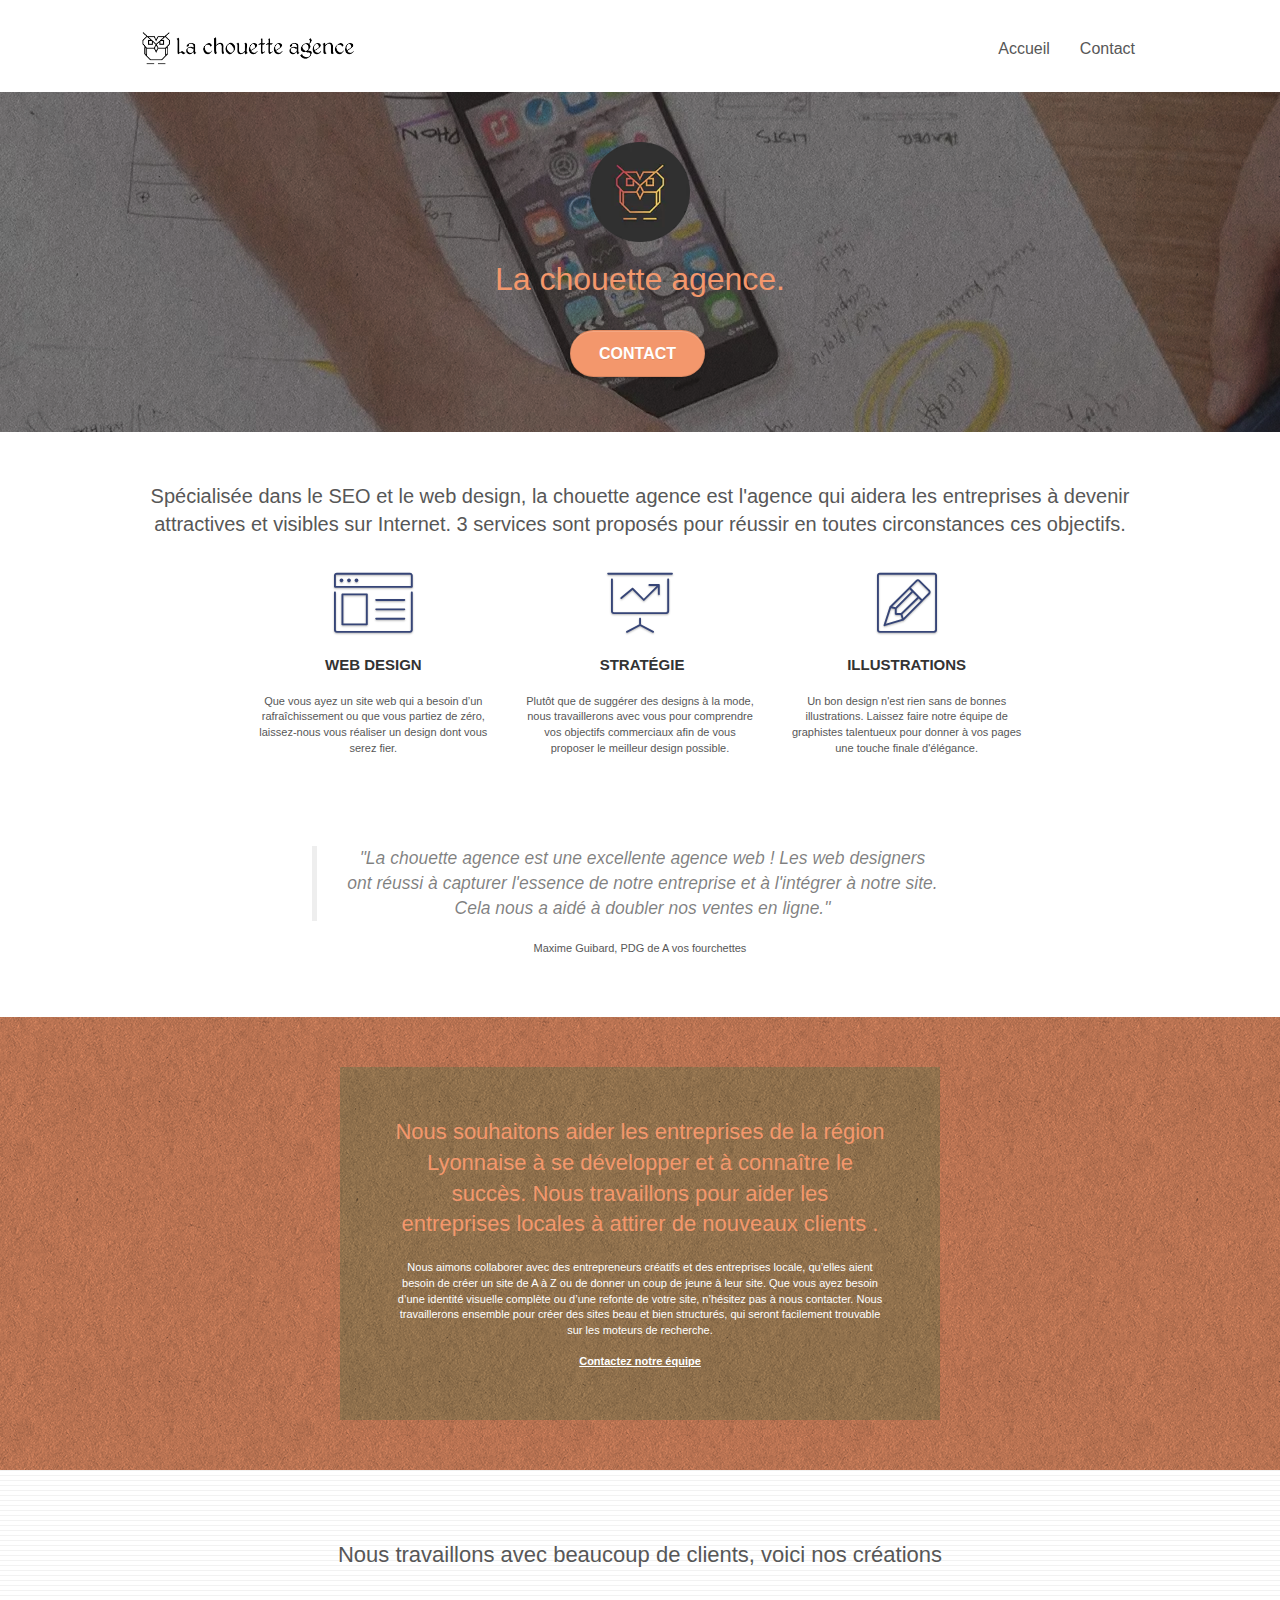
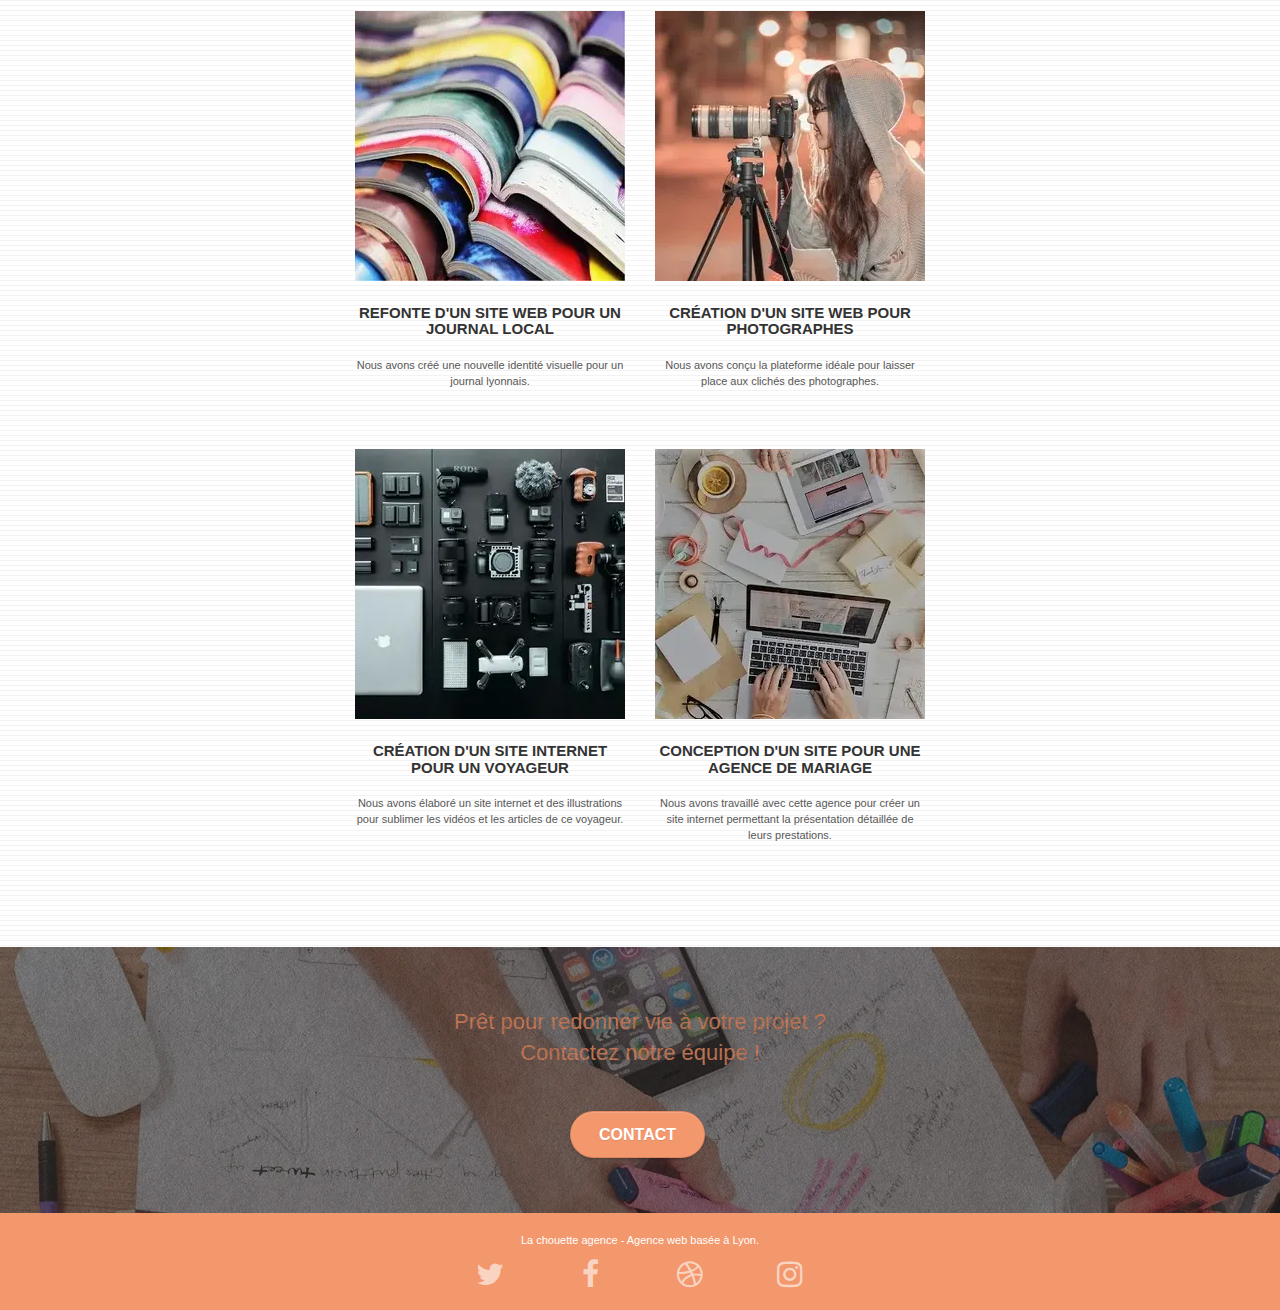
==== commit a800dc5d: "Modification du format des images en .webp" ====
--- a/index.html
+++ b/index.html
@@ -35,7 +35,7 @@
 	<div class="container bloc-sm">
 		<nav class="navbar row">
 			<div class="navbar-header">
-				<a class="navbar-brand" href="index.html"><img src="img/la-chouette-agence.png" alt="Logo de la chouette agence" height="40" /></a>
+				<a class="navbar-brand" href="index.html"><img src="img/la-chouette-agence.webp" alt="Logo de la chouette agence" height="40" /></a>
 				<button id="nav-toggle" type="button" class="ui-navbar-toggle navbar-toggle" data-toggle="collapse" data-target=".navbar-1">
 					<span class="sr-only">Toggle navigation</span><span class="icon-bar"></span><span class="icon-bar"></span><span class="icon-bar"></span>
 				</button>
@@ -60,7 +60,7 @@
 	<div class="container bloc-lg">
 		<div class="row tight-width-whitespace">
 			<div class="col-sm-12">
-				<img src="img/logo.png" class="center-block image-resize-mode" width="100" alt="Logo de la chouette agence" />
+				<img src="img/logo.webp" class="center-block image-resize-mode" width="100" alt="Logo de la chouette agence" />
 				<h1 class="text-center hero-bloc-text tc-white ">
 					La chouette agence.
 				</h1>
@@ -154,7 +154,7 @@
 			</div>
 		<div class="row tight-width-whitespace portfolio-row">
 			<div class="col-sm-6">
-				<a href="#" data-lightbox="img/1.jpg" data-gallery-id="gallery-1" data-caption="Refonte d'un site web pour un journal local" data-frame="snapshot-lb"><img src="img/1.jpg" alt="Site web pour un journal" class="img-responsive portfolio-thumb" /></a>
+				<a href="#" data-lightbox="img/1.webp" data-gallery-id="gallery-1" data-caption="Refonte d'un site web pour un journal local" data-frame="snapshot-lb"><img src="img/1.webp" alt="Site web pour un journal" class="img-responsive portfolio-thumb" /></a>
 				<h3 class="mg-md text-center">
 					Refonte d'un site web pour un journal local
 				</h3>
@@ -163,7 +163,7 @@
 				</p>
 			</div>
 			<div class="col-sm-6">
-				<a href="#" data-lightbox="img/2.jpg" data-gallery-id="gallery-1" data-caption="Création d'un site web pour photographes" data-frame="snapshot-lb"><img src="img/2.jpg" class="img-responsive portfolio-thumb" alt="Site web pour photographes" /></a>
+				<a href="#" data-lightbox="img/2.webp" data-gallery-id="gallery-1" data-caption="Création d'un site web pour photographes" data-frame="snapshot-lb"><img src="img/2.webp" class="img-responsive portfolio-thumb" alt="Site web pour photographes" /></a>
 				<h3 class="mg-md text-center">
 					Création d'un site web pour photographes
 				</h3>
@@ -174,7 +174,7 @@
 		</div>
 		<div class="row tight-width-whitespace portfolio-row">
 			<div class="col-sm-6">
-				<a href="#" data-lightbox="img/3.bmp" data-gallery-id="gallery-1" data-caption="Création d'un site internet pour un voyageur" data-frame="snapshot-lb"><img src="img/3.bmp" class="img-responsive portfolio-thumb" alt="Site web pour voyageurs"/></a>
+				<a href="#" data-lightbox="img/3.webp" data-gallery-id="gallery-1" data-caption="Création d'un site internet pour un voyageur" data-frame="snapshot-lb"><img src="img/3.webp" class="img-responsive portfolio-thumb" alt="Site web pour voyageurs"/></a>
 				<h3 class="mg-md text-center">
 					Création d'un site internet pour un voyageur
 				</h3>
@@ -183,7 +183,7 @@
 				</p>
 			</div>
 			<div class="col-sm-6">
-				<a href="#" data-lightbox="img/4.bmp" data-gallery-id="gallery-1" data-caption="Conception d'un site pour une agence de mariage" data-frame="snapshot-lb"><img src="img/4.bmp" class="img-responsive portfolio-thumb" alt="Site web pour agence de mariage" /></a>
+				<a href="#" data-lightbox="img/4.webp" data-gallery-id="gallery-1" data-caption="Conception d'un site pour une agence de mariage" data-frame="snapshot-lb"><img src="img/4.webp" class="img-responsive portfolio-thumb" alt="Site web pour agence de mariage" /></a>
 				<h3 class="mg-md text-center">
 					Conception d'un site pour une agence de mariage
 				</h3>
--- a/style.css
+++ b/style.css
@@ -24,7 +24,6 @@
     bottom: 0;
     width: 100%;
     z-index: 100000;
-    background: #FFFFFF url("img/pageload-spinner.gif") no-repeat center center;
 }
 
 .bloc {
@@ -91,7 +90,7 @@
 }
 
 .texture-paper::before {
-    background: url("img/texture-paper.png");
+    background: url("img/texture-paper.webp");
     background-size: 280px 280px;
 }
 
@@ -823,19 +822,19 @@
 }
 
 .bg-dots-bg {
-    background-image: url("img/dots-bg.png");
+    background-image: url("img/dots-bg.webp");
 }
 
 .bg-lines-h2-bg {
-    background-image: url("img/lines-h2-bg.png");
+    background-image: url("img/lines-h2-bg.webp");
 }
 
 .bg-banniere {
-    background-image: url("img/la-chouette-agence-banniere.jpg");
+    background-image: url("img/la-chouette-agence-banniere.webp");
 }
 
 .bg-presentation {
-    background-image: url("img/image-de-presentation.bmp");
+    background-image: url("img/image-de-presentation.webp");
 }
 
 @media (max-width: 1024px) {
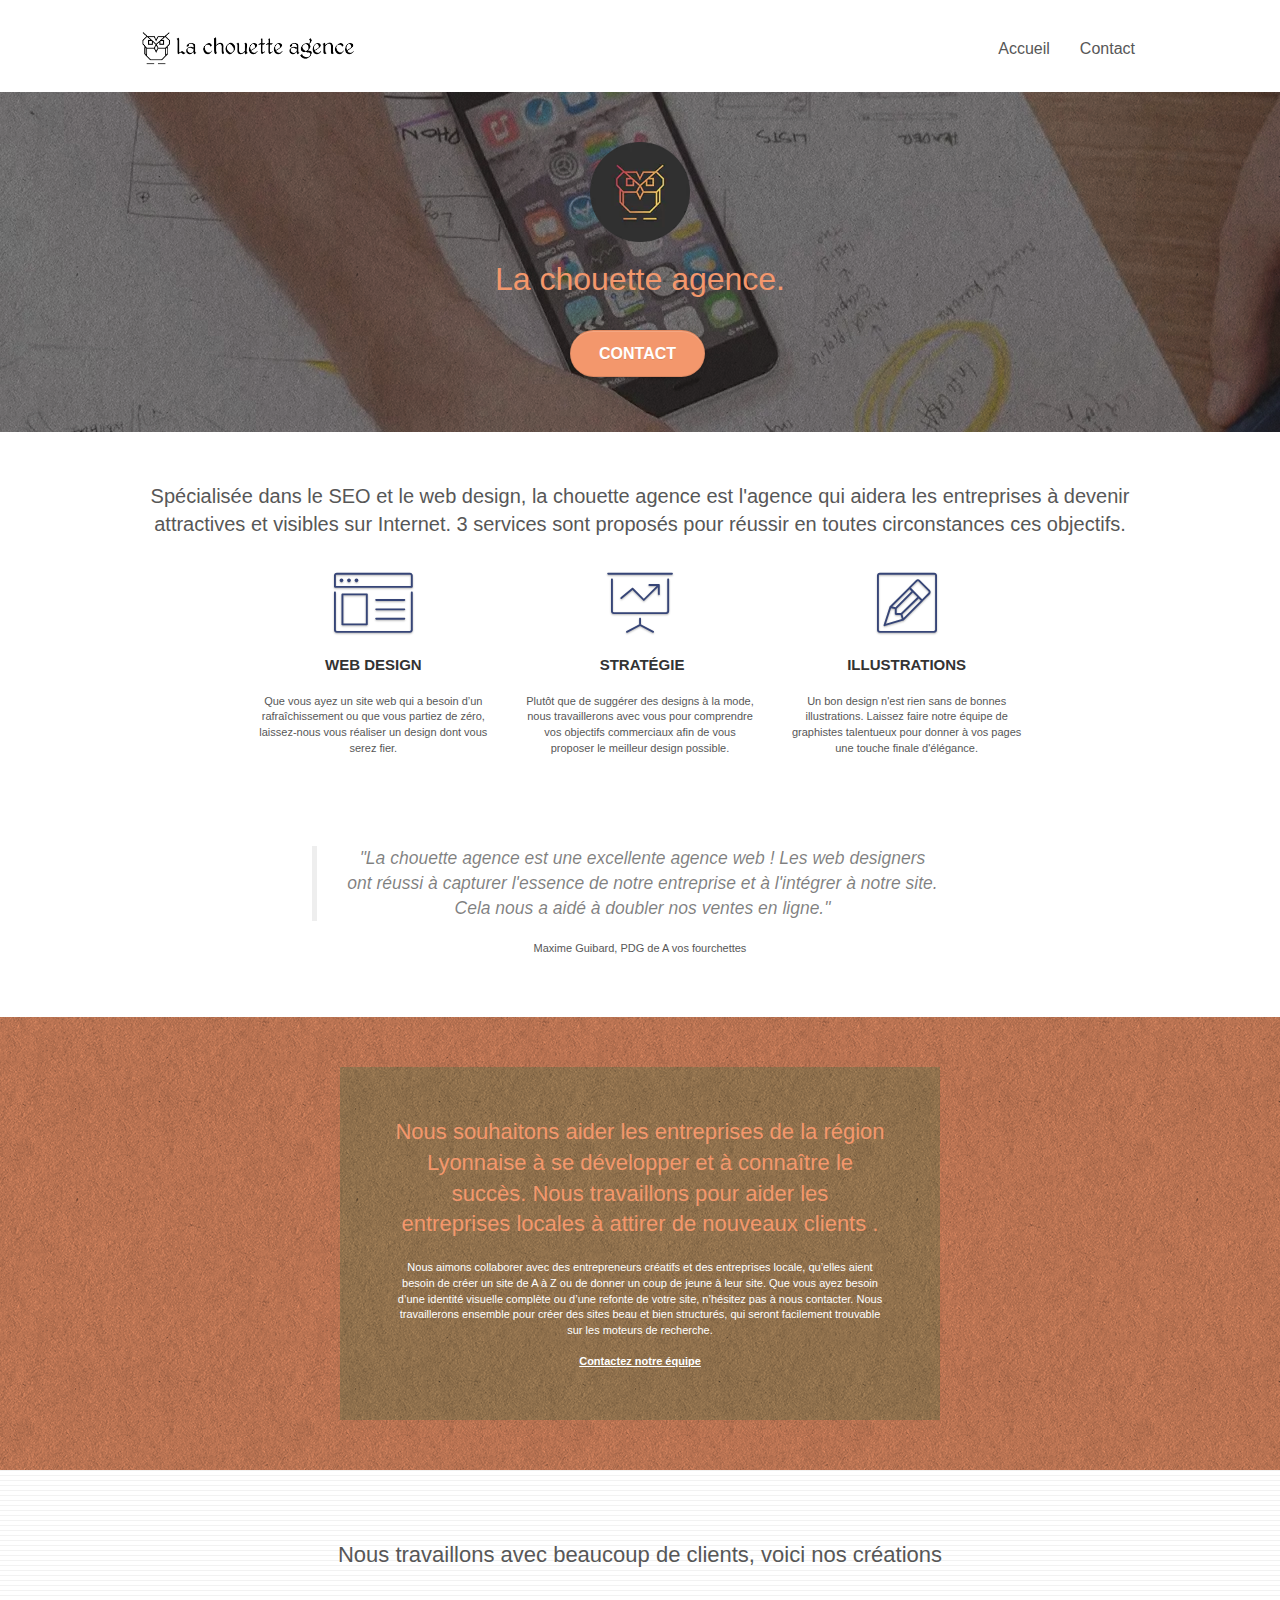
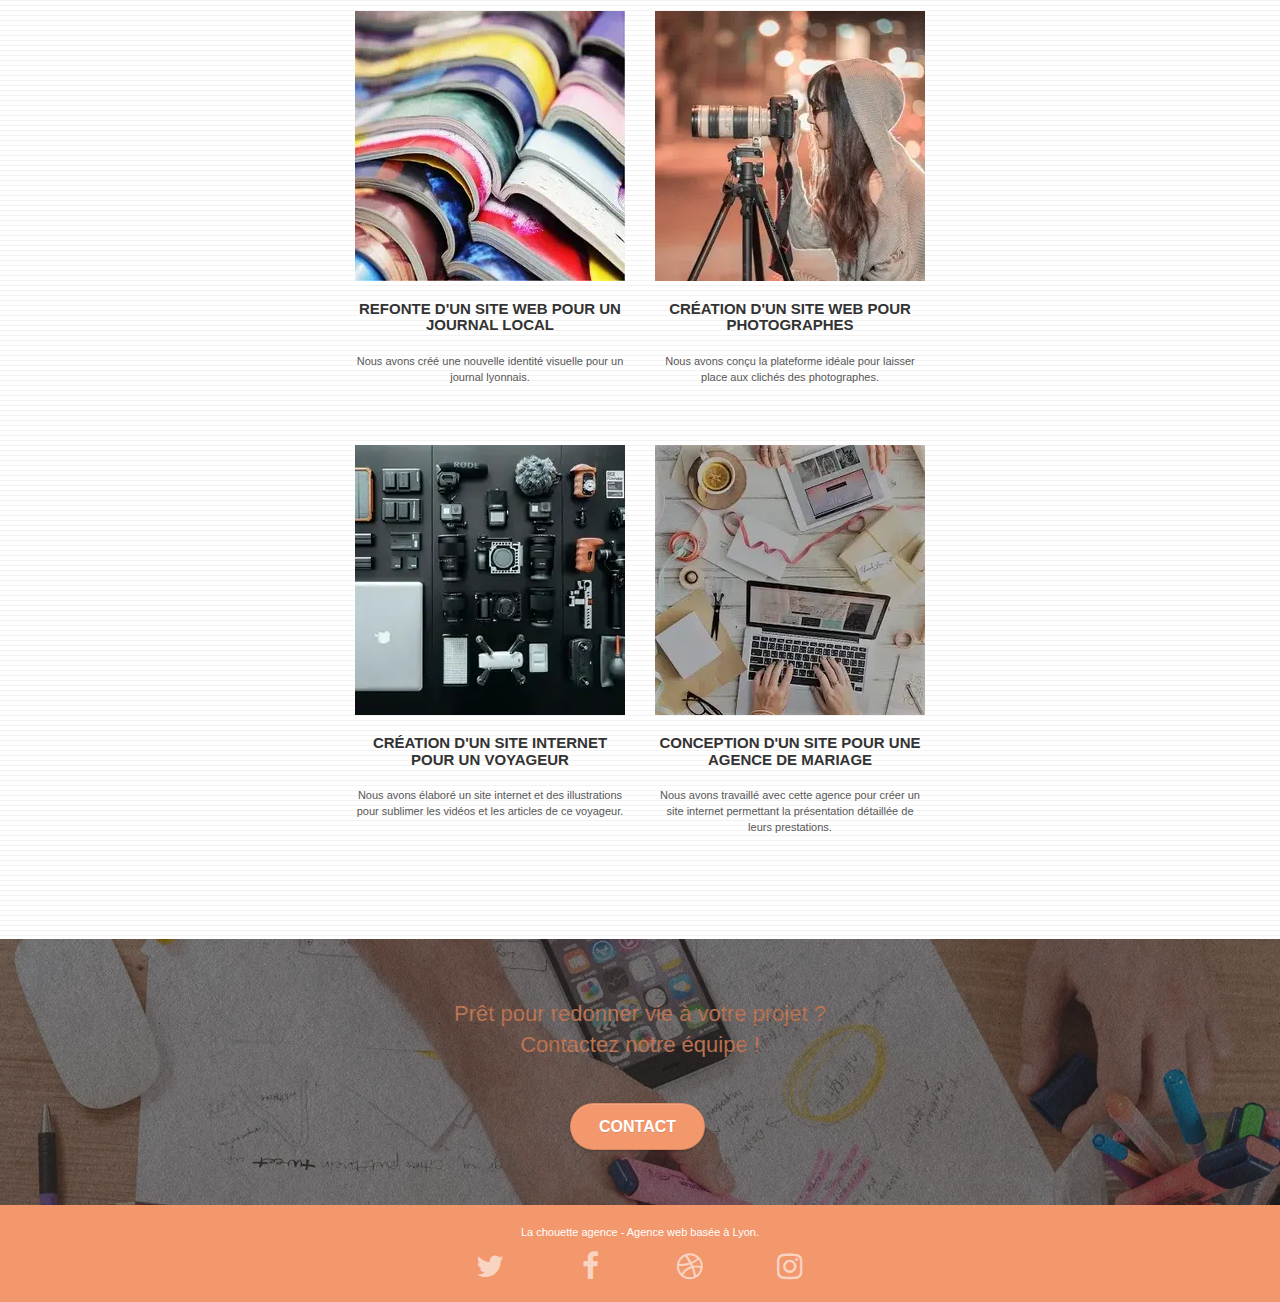
==== commit 306e381f: "Modification de l'execution du JS" ====
--- a/index.html
+++ b/index.html
@@ -12,11 +12,11 @@
 	<link rel="stylesheet" type="text/css" href="./css/et-line.css">
 	
     
-	<script src="./js/jquery-2.1.0.js"></script>
-	<script src="./js/bootstrap.js"></script>
-	<script src="./js/blocs.js"></script>
+	<script src="./js/jquery-2.1.0.js" defer></script>
+	<script src="./js/bootstrap.js" defer></script>
+	<script src="./js/blocs.js" defer></script>
 	<script src="./js/jquery.touchSwipe.js" defer></script>
-	<script src="./js/gmaps.js"></script>
+	<script src="./js/gmaps.js" defer></script>
 
     <title>La Chouette Agence - Entreprise webdesign Lyon</title>
 
--- a/style.css
+++ b/style.css
@@ -752,7 +752,8 @@
 }
 
 .portfolio-thumb {
-    margin-bottom: 24px;
+    margin: 0 auto 20px auto;
+    width: 100%;
 }
 
 .portfolio-row {
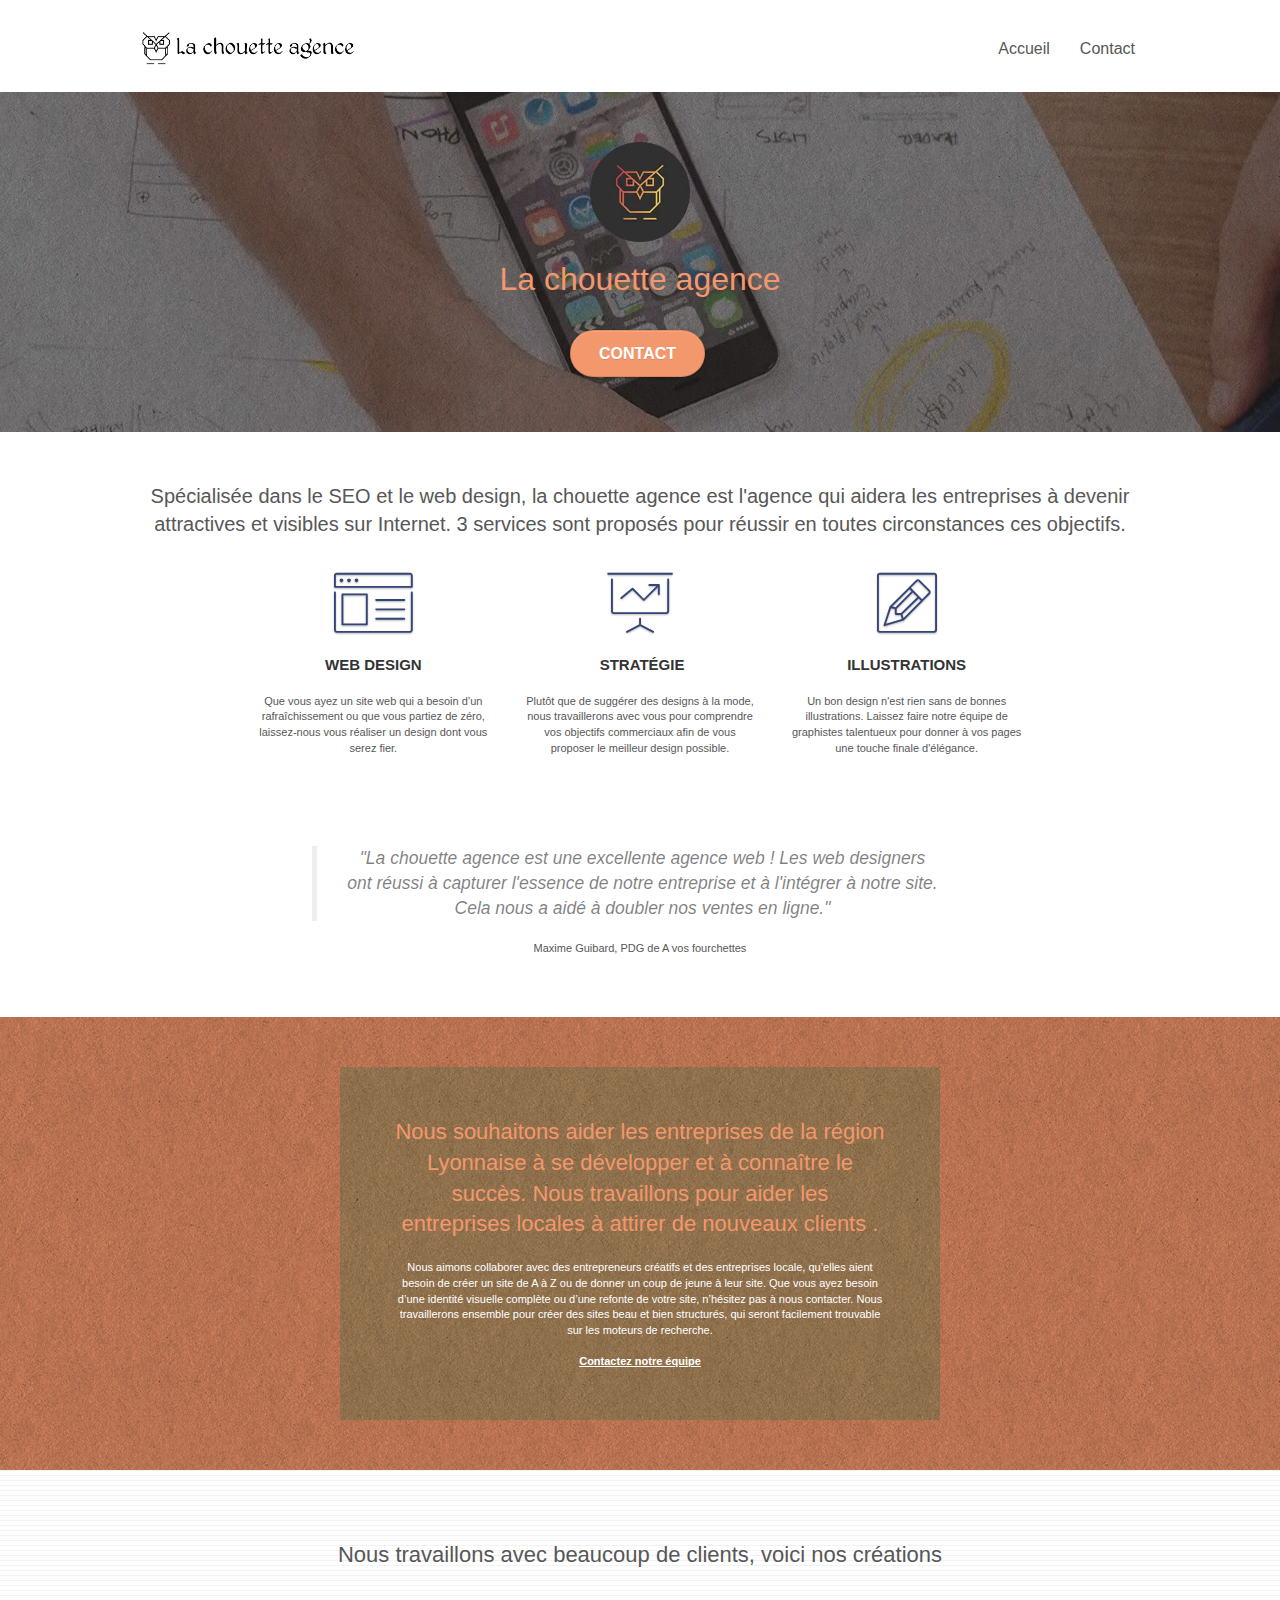
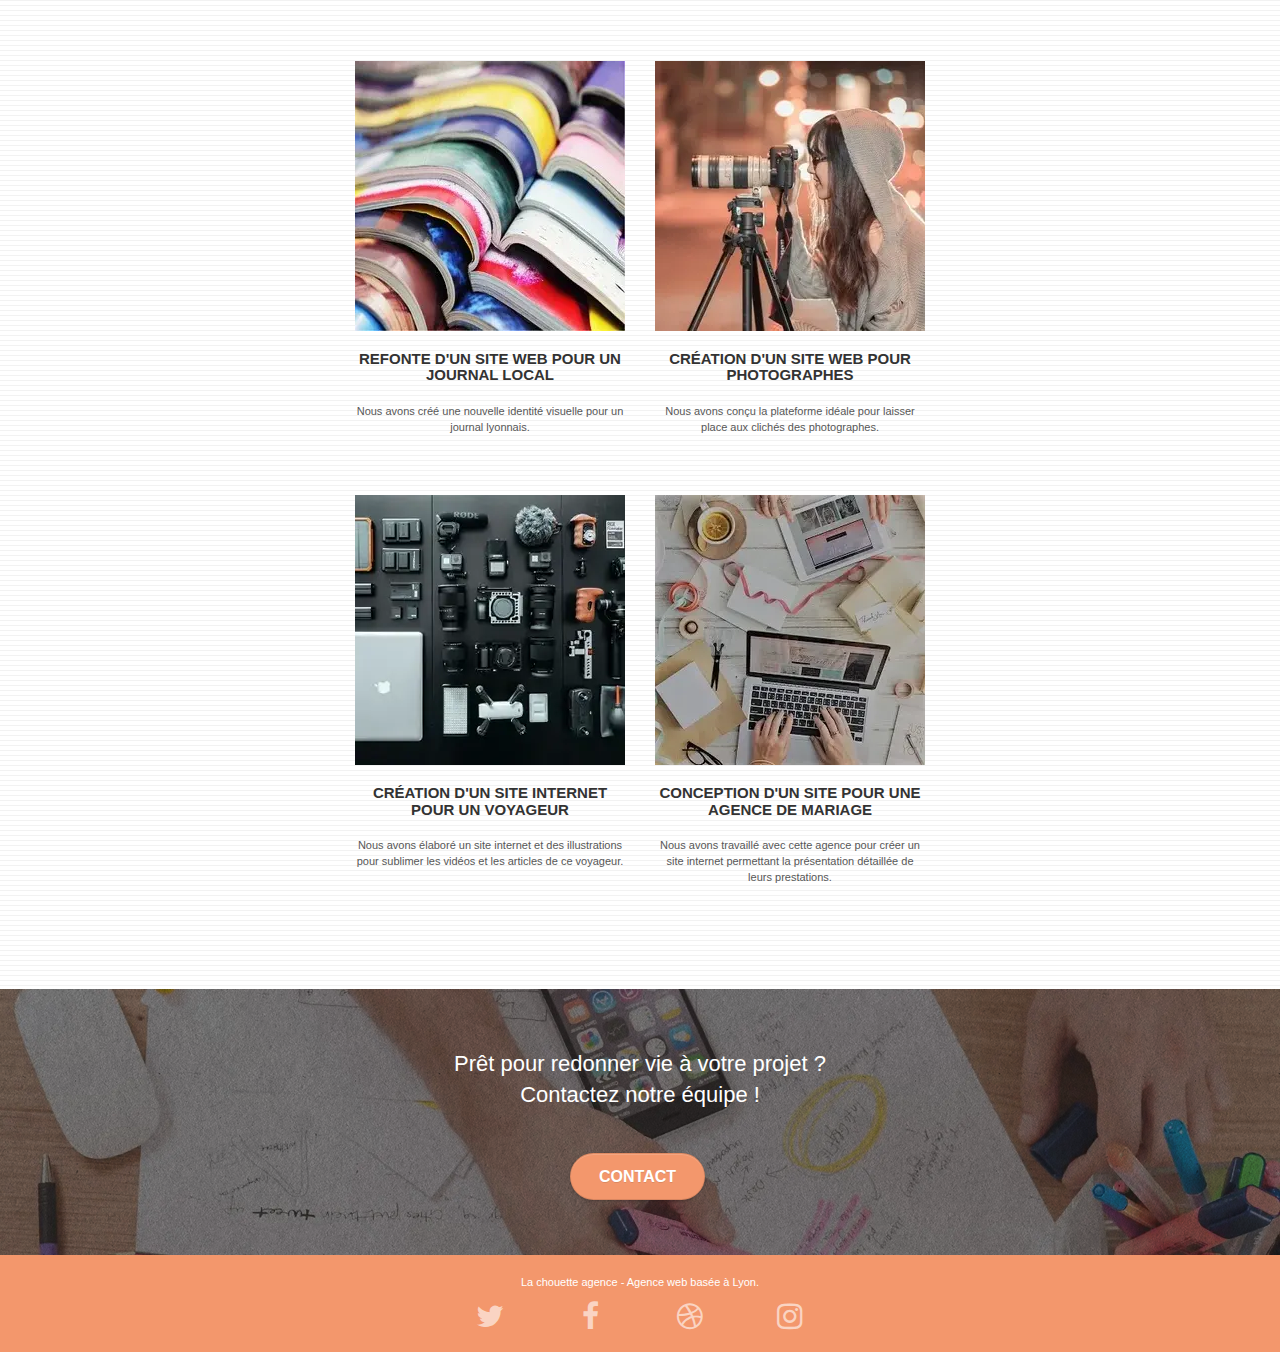
==== commit 1c0cf4e0: "Minification du CSS et JS" ====
--- a/index.html
+++ b/index.html
@@ -61,9 +61,7 @@
 		<div class="row tight-width-whitespace">
 			<div class="col-sm-12">
 				<img src="img/logo.webp" class="center-block image-resize-mode" width="100" alt="Logo de la chouette agence" />
-				<h1 class="text-center hero-bloc-text tc-white ">
-					La chouette agence.
-				</h1>
+				<h1 class="text-center hero-bloc-text tc-white ">La chouette agence</h1>
 				<div class="text-center">
 					<a href="contact.html" class="btn btn-lg btn-clean btn-rd cta-hero btn-atomic-tangerine" id="cta-hero">Contact</a>
 				</div>
@@ -152,6 +150,7 @@
 			<div class="col-sm-12 text-center">
 				<h2 class="title">Nous travaillons avec beaucoup de clients, voici nos créations</h2>
 			</div>
+		</div>
 		<div class="row tight-width-whitespace portfolio-row">
 			<div class="col-sm-6">
 				<a href="#" data-lightbox="img/1.webp" data-gallery-id="gallery-1" data-caption="Refonte d'un site web pour un journal local" data-frame="snapshot-lb"><img src="img/1.webp" alt="Site web pour un journal" class="img-responsive portfolio-thumb" /></a>
@@ -200,7 +199,7 @@
 <section class="bloc bgc-dark-slate-blue bg-banniere d-bloc bloc-bg-texture texture-paper" id="bloc-5-cta">
 	<div class="container bloc-lg">
 		<div class="row">
-			<h2 class="mg-md text-center tc-white">
+			<h2 class="mg-md text-center ltc-white behind">
 				Prêt pour redonner vie à votre projet ?<br>Contactez notre équipe !
 			</h2>
 			<div class="col-sm-12 text-center">
@@ -215,27 +214,27 @@
 <footer class="bloc bgc-atomic-tangerine d-bloc" id="bloc-8">
 	<div class="container bloc-sm">
 		<div class="row">
-			<div class="col-sm-12">
+			<div class="col-xs-12">
 				<p class="text-center white">
 					La chouette agence - Agence web basée à Lyon.<br>
 				</p>
 				<div class="row row-no-gutters social">
-					<div class="col-sm-3">
+					<div class="col-xs-3">
 						<div class="text-center">
 							<a class="social" href="index.html"><span class="fa fa-twitter icon-md"></span></a>
 						</div>
 					</div>
-					<div class="col-sm-3">
+					<div class="col-xs-3">
 						<div class="text-center">
 							<a class="social" href="index.html"><span class="fa fa-facebook icon-md"></span></a>
 						</div>
 					</div>
-					<div class="col-sm-3">
+					<div class="col-xs-3">
 						<div class="text-center">
 							<a class="social" href="index.html"><span class="fa fa-dribbble icon-md"></span></a>
 						</div>
 					</div>
-					<div class="col-sm-3">
+					<div class="col-xs-3">
 						<div class="text-center">
 							<a class="social" href="index.html"><span class="fa fa-instagram icon-md"></span></a>
 						</div>
--- a/style.css
+++ b/style.css
@@ -1,1055 +1 @@
-body {
-    margin: 0;
-    padding: 0;
-    background: #FFF;
-    overflow-x: hidden;
-    -webkit-font-smoothing: antialiased;
-    -moz-osx-font-smoothing: grayscale;
-}
-
-a,
-button {
-    transition: all .3s ease-in-out;
-    outline: none!important;
-}
-
-a:hover {
-    text-decoration: none;
-    cursor: pointer;
-}
-
-#page-loading-blocs-notifaction {
-    position: fixed;
-    top: 0;
-    bottom: 0;
-    width: 100%;
-    z-index: 100000;
-}
-
-.bloc {
-    width: 100%;
-    clear: both;
-    background: 50% 50% no-repeat;
-    padding: 0 50px;
-    -webkit-background-size: cover;
-    -moz-background-size: cover;
-    -o-background-size: cover;
-    background-size: cover;
-    position: relative;
-}
-
-.bloc .container {
-    padding-left: 0;
-    padding-right: 0;
-}
-
-.bloc-lg {
-    padding: 50px 50px;
-}
-
-.bloc-md {
-    padding: 50px;
-}
-
-.bloc-sm {
-    padding: 20px 50px;
-}
-
-.bg-center,
-.bg-l-edge,
-.bg-r-edge,
-.bg-t-edge,
-.bg-b-edge,
-.bg-tl-edge,
-.bg-bl-edge,
-.bg-tr-edge,
-.bg-br-edge,
-.bg-repeat {
-    -webkit-background-size: auto!important;
-    -moz-background-size: auto!important;
-    -o-background-size: auto!important;
-    background-size: auto!important;
-}
-
-.bg-repeat {
-    background: repeat;
-}
-
-.bg-t-edge {
-    background: top no-repeat;
-}
-
-.bloc-bg-texture::before {
-    content: "";
-    background-size: 2px 2px;
-    position: absolute;
-    top: 0;
-    bottom: 0;
-    left: 0;
-    right: 0;
-}
-
-.texture-paper::before {
-    background: url("img/texture-paper.webp");
-    background-size: 280px 280px;
-}
-
-.b-parallax {
-    background-attachment: fixed;
-}
-
-.d-bloc {
-    color: rgba(255, 255, 255, .7);
-}
-
-.d-bloc button:hover {
-    color: rgba(255, 255, 255, .9);
-}
-
-.d-bloc .icon-round,
-.d-bloc .icon-square,
-.d-bloc .icon-rounded,
-.d-bloc .icon-semi-rounded-a,
-.d-bloc .icon-semi-rounded-b {
-    border-color: rgba(255, 255, 255, .9);
-}
-
-.d-bloc .divider-h span {
-    border-color: rgba(255, 255, 255, .2);
-}
-
-.d-bloc .a-btn,
-.d-bloc .navbar a,
-.d-bloc .navbar-brand,
-.d-bloc a .icon-sm,
-.d-bloc a .icon-md,
-.d-bloc a .icon-lg,
-.d-bloc a .icon-xl,
-.d-bloc h1 a,
-.d-bloc h2 a,
-.d-bloc h3 a,
-.d-bloc h4 a,
-.d-bloc h5 a,
-.d-bloc h6 a,
-.d-bloc p a {
-    color: rgba(255, 255, 255, .6);
-}
-
-.d-bloc .a-btn:hover,
-.d-bloc .navbar a:hover,
-.d-bloc .navbar-brand:hover,
-.d-bloc a:hover .icon-sm,
-.d-bloc a:hover .icon-md,
-.d-bloc a:hover .icon-lg,
-.d-bloc a:hover .icon-xl,
-.d-bloc h1 a:hover,
-.d-bloc h2 a:hover,
-.d-bloc h3 a:hover,
-.d-bloc h4 a:hover,
-.d-bloc h5 a:hover,
-.d-bloc h6 a:hover,
-.d-bloc p a:hover {
-    color: rgba(255, 255, 255, 1);
-}
-
-.d-bloc .navbar-toggle .icon-bar {
-    background: rgba(255, 255, 255, 1);
-}
-
-.d-bloc .btn-wire,
-.d-bloc .btn-wire:hover {
-    color: rgba(255, 255, 255, 1);
-    border-color: rgba(255, 255, 255, 1);
-}
-
-.d-bloc .panel {
-    color: rgba(0, 0, 0, .5);
-}
-
-.d-bloc .panel button:hover {
-    color: rgba(0, 0, 0, .7);
-}
-
-.d-bloc .panel icon {
-    border-color: rgba(0, 0, 0, .7);
-}
-
-.d-bloc .panel .divider-h span {
-    border-color: rgba(0, 0, 0, .1);
-}
-
-.d-bloc .panel .a-btn {
-    color: rgba(0, 0, 0, .6);
-}
-
-.d-bloc .panel .a-btn:hover {
-    color: rgba(0, 0, 0, 1);
-}
-
-.d-bloc .panel .btn-wire,
-.d-bloc .panel .btn-wire:hover {
-    color: rgba(0, 0, 0, .7);
-    border-color: rgba(0, 0, 0, .3);
-}
-
-.d-bloc .panel,
-.l-bloc {
-    color: rgba(0, 0, 0, .5);
-}
-
-.d-bloc .panel button:hover,
-.l-bloc button:hover {
-    color: rgba(0, 0, 0, .7);
-}
-
-.l-bloc .icon-round,
-.l-bloc .icon-square,
-.l-bloc .icon-rounded,
-.l-bloc .icon-semi-rounded-a,
-.l-bloc .icon-semi-rounded-b {
-    border-color: rgba(0, 0, 0, .7);
-}
-
-.d-bloc .panel .divider-h span,
-.l-bloc .divider-h span {
-    border-color: rgba(0, 0, 0, .1);
-}
-
-.d-bloc .panel .a-btn,
-.l-bloc .a-btn,
-.l-bloc .navbar a,
-.l-bloc .navbar-brand,
-.l-bloc a .icon-sm,
-.l-bloc a .icon-md,
-.l-bloc a .icon-lg,
-.l-bloc a .icon-xl,
-.l-bloc h1 a,
-.l-bloc h2 a,
-.l-bloc h3 a,
-.l-bloc h4 a,
-.l-bloc h5 a,
-.l-bloc h6 a,
-.l-bloc p a {
-    color: rgba(0, 0, 0, .6);
-}
-
-.d-bloc .panel .a-btn:hover,
-.l-bloc .a-btn:hover,
-.l-bloc .navbar a:hover,
-.l-bloc .navbar-brand:hover,
-.l-bloc a:hover .icon-sm,
-.l-bloc a:hover .icon-md,
-.l-bloc a:hover .icon-lg,
-.l-bloc a:hover .icon-xl,
-.l-bloc h1 a:hover,
-.l-bloc h2 a:hover,
-.l-bloc h3 a:hover,
-.l-bloc h4 a:hover,
-.l-bloc h5 a:hover,
-.l-bloc h6 a:hover,
-.l-bloc p a:hover {
-    color: rgba(0, 0, 0, 1);
-}
-
-.l-bloc .navbar-toggle .icon-bar {
-    color: rgba(0, 0, 0, .6);
-}
-
-.d-bloc .panel .btn-wire,
-.d-bloc .panel .btn-wire:hover,
-.l-bloc .btn-wire,
-.l-bloc .btn-wire:hover {
-    color: rgba(0, 0, 0, .7);
-    border-color: rgba(0, 0, 0, .3);
-}
-
-.voffset {
-    margin-top: 30px;
-}
-
-.voffset-lg {
-    margin-top: 80px;
-}
-
-.row-no-gutters {
-    margin-right: 0;
-    margin-left: 0;
-}
-
-.row.row-no-gutters > [class^="col-"],
-.row.row-no-gutters > [class*=" col-"] {
-    padding-right: 0;
-    padding-left: 0;
-}
-
-#bloc-1-hero h1 {
-    font-size: 32px;
-}
-
-.navbar {
-    margin-bottom: 0;
-    z-index: 1;
-}
-
-.navbar-brand {
-    height: auto;
-    padding: 3px 15px;
-    font-size: 25px;
-    font-weight: normal;
-    font-weight: 600;
-    line-height: 44px;
-}
-
-.navbar-brand img {
-    max-height: 200px;
-    margin: 0 5px 0 0;
-    display: inline;
-}
-
-.navbar-brand img[src$=svg] {
-    min-width: 100px;
-}
-
-.nav-center .navbar-brand img {
-    margin: 0;
-}
-
-.navbar .nav {
-    padding-top: 2px;
-    margin-right: -16px;
-    float: right;
-    z-index: 1;
-}
-
-.nav > li {
-    float: left;
-    margin-top: 4px;
-    font-size: 16px;
-}
-
-.navbar-nav .open .dropdown-menu > li > a {
-    text-align: inherit;
-}
-
-.nav > li a:hover,
-.nav > li a:focus {
-    background: transparent;
-}
-
-.navbar-toggle {
-    margin: 10px 10px 0 0;
-    border: 0px;
-}
-
-.navbar-toggle:hover {
-    background: transparent!important;
-}
-
-.navbar-toggle .icon-bar {
-    background-color: rgba(0, 0, 0, .5);
-    width: 26px;
-}
-
-.nav-invert .navbar .nav {
-    float: left;
-}
-
-.nav-invert .navbar-header,
-.nav-invert .navbar-brand {
-    float: right;
-    position: relative;
-    z-index: 2;
-}
-
-@media (min-width: 768px) {
-    .site-navigation {
-        position: absolute;
-        top: 50%;
-        right: 20px;
-        transform: translate(0, -50%);
-        -webkit-transform: translateY(-50%);
-    }
-    .nav > li .dropdown-menu a,
-    .nav > li .dropdown-menu a:hover {
-        color: #484848;
-    }
-    .nav-invert .site-navigation {
-        left: 0;
-        right: 0;
-    }
-    .nav-center {
-        text-align: center;
-    }
-    .nav-center .navbar-header {
-        width: 100%;
-    }
-    .nav-center .navbar-header,
-    .nav-center .navbar-brand,
-    .nav-center .nav > li {
-        float: none;
-        display: inline-block;
-    }
-    .nav-center .site-navigation {
-        position: relative;
-        width: 100%;
-        right: 0;
-        margin-right: 0px;
-        margin-top: 20px;
-    }
-    .nav-center.mini-nav .navbar-toggle {
-        float: none;
-        margin: 10px auto 0;
-    }
-}
-
-.nav > li > .dropdown a {
-    background: none!important;
-    display: block;
-    padding: 14px 15px;
-}
-
-nav .caret {
-    margin: 0 5px;
-}
-
-.dropdown-menu .dropdown-menu {
-    top: -8px;
-    left: 100%;
-}
-
-.dropdown-menu .dropmenu-flow-right {
-    top: 100%;
-    left: 0;
-    margin-left: -1px;
-    border-top-left-radius: 0;
-    border-top-right-radius: 0;
-}
-
-.dropdown-menu .dropdown span {
-    border: 4px solid black;
-    border-top-color: transparent;
-    border-right-color: transparent;
-    border-bottom-color: transparent;
-    margin: 6px -5px 0 0!important;
-    float: right;
-}
-
-.mg-md {
-    margin-top: 10px;
-    margin-bottom: 20px;
-}
-
-.mg-lg {
-    margin-top: 10px;
-    margin-bottom: 40px;
-}
-
-.btn {
-    margin: 0 5px 5px 0;
-}
-
-.btn.pull-right {
-    margin: 0 0 5px 5px;
-}
-
-.btn-d,
-.btn-d:hover,
-.btn-d:focus {
-    color: #FFF;
-    background: rgba(0, 0, 0, .3);
-}
-
-button {
-    outline: none!important;
-}
-
-.btn-rd {
-    border-radius: 40px;
-}
-
-.btn-clean {
-    border: 1px solid rgba(0, 0, 0, .08);
-    border-bottom-color: rgba(0, 0, 0, .1);
-    text-shadow: 0 1px 0 rgba(0, 0, 1, .1);
-    box-shadow: 0 1px 3px rgba(0, 0, 1, .25), inset 0 1px 0 0 rgba(255, 255, 255, .15);
-}
-
-.icon-md {
-    font-size: 30px!important;
-}
-
-.icon-lg {
-    font-size: 60px!important;
-}
-
-.sm-shadow {
-    text-shadow: 0 1px 2px rgba(0, 0, 0, .3);
-}
-
-.panel-sq,
-.panel-sq .panel-heading,
-.panel-sq .panel-footer {
-    border-radius: 0;
-}
-
-.panel-rd {
-    border-radius: 30px;
-}
-
-.panel-rd .panel-heading {
-    border-radius: 29px 29px 0 0;
-}
-
-.panel-rd .panel-footer {
-    border-radius: 0 0 29px 29px;
-}
-
-.form-control {
-    border-color: rgba(0, 0, 0, .1);
-    box-shadow: none;
-}
-
-.scrollToTop {
-    width: 40px;
-    height: 40px;
-    position: fixed;
-    bottom: 20px;
-    right: 20px;
-    opacity: 0;
-    z-index: 500;
-    transition: all .3s ease-in-out;
-}
-
-.scrollToTop span {
-    margin-top: 6px;
-}
-
-.showScrollTop {
-    font-size: 14px;
-    opacity: 1;
-}
-
-a[data-lightbox] {
-    position: relative;
-    display: block;
-    text-align: center;
-}
-
-a[data-lightbox]:hover::before {
-    content: "+";
-    font-family: "HelveticaNeue-Light", "Helvetica Neue Light", "Helvetica Neue", Helvetica, Arial;
-    font-size: 32px;
-    width: 50px;
-    height: 50px;
-    margin-left: -25px;
-    border-radius: 50%;
-    background: rgba(0, 0, 0, .6);
-    color: #FFF;
-    font-weight: 100;
-    z-index: 1;
-    position: absolute;
-    top: 50%;
-    transform: translateY(-50%);
-    -webkit-transform: translateY(-50%);
-}
-
-a[data-lightbox]:hover img {
-    opacity: 0.6;
-    -webkit-animation-fill-mode: none;
-    animation-fill-mode: none;
-}
-
-#lightbox-modal {
-    display: flex;
-    align-items: center;
-}
-
-#lightbox-modal .modal-dialog {
-    width: 90%;
-    max-width: 900px;
-    margin: 0 auto 0;
-}
-
-#lightbox-modal .modal-dialog img {
-    max-height: 90vh;
-    margin: 0 auto;
-}
-
-.lightbox-caption {
-    padding: 20px;
-    color: #FFF;
-    background: rgba(0, 0, 0, .5);
-    position: absolute;
-    left: 15px;
-    right: 15px;
-    bottom: 5px;
-}
-
-.close-lightbox {
-    color: #FFF;
-    font-size: 30px;
-    position: absolute;
-    top: 20px;
-    right: 20px;
-    z-index: 20;
-    background: rgba(0, 0, 0, .5);
-    border: none;
-    line-height: 30px;
-    padding: 0 9px 5px;
-    opacity: 0.3;
-}
-
-.close-lightbox:hover,
-.next-lightbox:hover,
-.prev-lightbox:hover {
-    opacity: 1.0;
-    color: #FFF;
-}
-
-.next-lightbox,
-.prev-lightbox {
-    font-size: 20px;
-    color: rgba(255, 255, 255, .9);
-    background: rgba(0, 0, 0, .5);
-    transition: all .2s ease-in-out;
-    position: absolute;
-    top: 45%;
-    z-index: 1;
-    opacity: 0.4;
-}
-
-.next-lightbox {
-    padding: 6px 8px 1px 13px;
-    right: 25px;
-}
-
-.prev-lightbox {
-    padding: 6px 13px 1px 10px;
-    left: 25px;
-}
-
-.snapshot-lb .modal-body {
-    padding-bottom: 45px;
-}
-
-.snapshot-lb .lightbox-caption {
-    padding: 0;
-    color: rgba(0, 0, 0, .5);
-    background: none;
-}
-
-h1,
-h2,
-h3,
-h4,
-h5,
-h6,
-p,
-label,
-.btn,
-a {
-    font-family: "helvetica";
-    font-weight: 400;
-    color: #575757!important;
-}
-
-.container {
-    max-width: 1000px;
-}
-
-.hero-bloc-text {
-    font-size: 38px;
-}
-
-.hero-bloc-text-sub {
-    font-size: 36px;
-}
-
-.statement-bloc-text {
-    line-height: 26px;
-    font-style: italic;
-    font-size: 20px;
-    text-align: center;
-    font-weight: lighter;
-    max-width: 520px;
-    margin: auto auto auto auto;
-}
-
-p {
-    font-size: 11px;
-}
-
-.tight-width-whitespace {
-    max-width: 600px;
-    margin: auto auto auto auto;
-}
-
-.h1 {
-    font-size: 20px;
-    font-family: "Open Sans";
-}
-
-.cta-hero {
-    margin-top: 22px;
-    color: #FFFFFF!important;
-    text-transform: uppercase;
-    padding: 12px 28px 12px 28px;
-    font-size: 16px;
-    font-weight: 700;
-}
-
-.social {
-    max-width: 400px;
-    margin: auto auto auto auto;
-}
-
-h2 {
-    font-size: 22px;
-    line-height: 1.4em;
-}
-
-h3 {
-    font-size: 15px;
-    text-transform: uppercase;
-    font-weight: 700;
-    color: #333333!important;
-}
-
-.title {
-    margin-bottom: 40px;
-}
-
-.underTitle {
-    font-size: 20px;
-}
-
-.citation {
-    font-style: italic;
-    padding: 0 30px;
-}
-
-.med-width-whitespace {
-    max-width: 800px;
-    margin: auto auto auto auto;
-    box-shadow: 0px 0px 0px #000000;
-}
-
-h1 {
-    color: #333333!important;
-}
-
-h4 {
-    color: #333333!important;
-}
-
-.icons {
-    margin-bottom: 14px;
-    margin-top: 24px;
-}
-
-.white {
-    color: #FFFFFF!important;
-}
-
-.portfolio-thumb {
-    margin: 0 auto 20px auto;
-    width: 100%;
-}
-
-.portfolio-row {
-    margin-bottom: 44px;
-    margin-top: 50px;
-}
-
-.avatar {
-    box-shadow: 0px 4px 9px rgba(0, 0, 0, 0.3);
-}
-
-.black-background {
-    background-color: rgba(165, 147, 99, 0.7);
-    padding: 40px 40px 40px 40px;
-}
-
-.bold-link {
-    font-weight: 900;
-    text-decoration: underline!important;
-}
-
-.bgc-white {
-    background-color: #FFFFFF;
-}
-
-.bgc-dark-slate-blue {
-    background-color: #364577;
-}
-
-.bgc-atomic-tangerine {
-    background-color: #F3976C;
-}
-
-.tc-white {
-    color: #F3976C!important;
-}
-
-.btn-atomic-tangerine {
-    background: #F3976C;
-    color: #FFFFFF!important;
-}
-
-.btn-atomic-tangerine:hover {
-    background: #c27956!important;
-    color: #FFFFFF!important;
-}
-
-.ltc-white {
-    color: #FFFFFF!important;
-}
-
-.ltc-white:hover {
-    color: #cccccc!important;
-}
-
-.ltc-atomic-tangerine {
-    color: #F3976C!important;
-}
-
-.ltc-atomic-tangerine:hover {
-    color: #c27956!important;
-}
-
-.icon-dark-slate-blue {
-    color: #364577!important;
-    border-color: #364577!important;
-}
-
-.bg-dots-bg {
-    background-image: url("img/dots-bg.webp");
-}
-
-.bg-lines-h2-bg {
-    background-image: url("img/lines-h2-bg.webp");
-}
-
-.bg-banniere {
-    background-image: url("img/la-chouette-agence-banniere.webp");
-}
-
-.bg-presentation {
-    background-image: url("img/image-de-presentation.webp");
-}
-
-@media (max-width: 1024px) {
-    .bloc {
-        padding-left: 20px;
-        padding-right: 20px;
-    }
-    .bloc.full-width-bloc,
-    .bloc-tile-2.full-width-bloc .container,
-    .bloc-tile-3.full-width-bloc .container,
-    .bloc-tile-4.full-width-bloc .container {
-        padding-left: 0;
-        padding-right: 0;
-    }
-}
-
-@media (max-width: 992px) and (min-width: 768px) {
-    .navbar .nav {
-        max-width: 80%
-    }
-    .nav-center.navbar .nav {
-        max-width: 100%
-    }
-}
-
-@media only screen and (min-device-width: 768px) and (max-device-width: 1024px) and (orientation: landscape) {
-    .b-parallax {
-        background-attachment: scroll;
-    }
-}
-
-@media only screen and (min-device-width: 1024px) and (max-device-width: 1366px) and (-webkit-min-device-pixel-ratio: 1.5) {
-    .b-parallax {
-        background-attachment: scroll;
-    }
-}
-
-@media (max-width: 991px) {
-    .container {
-        width: 100%;
-    }
-    .b-parallax {
-        background-attachment: scroll;
-    }
-    .page-container,
-    #hero-bloc {
-        overflow-x: hidden;
-        position: relative;
-    }
-    .bloc {
-        padding-left: constant(safe-area-inset-left);
-        padding-right: constant(safe-area-inset-right);
-    }
-    .bloc-group,
-    .bloc-group .bloc {
-        display: block;
-        width: 100%;
-    }
-    .bloc-fill-screen .fill-bloc-top-edge,
-    .bloc-fill-screen .fill-bloc-bott